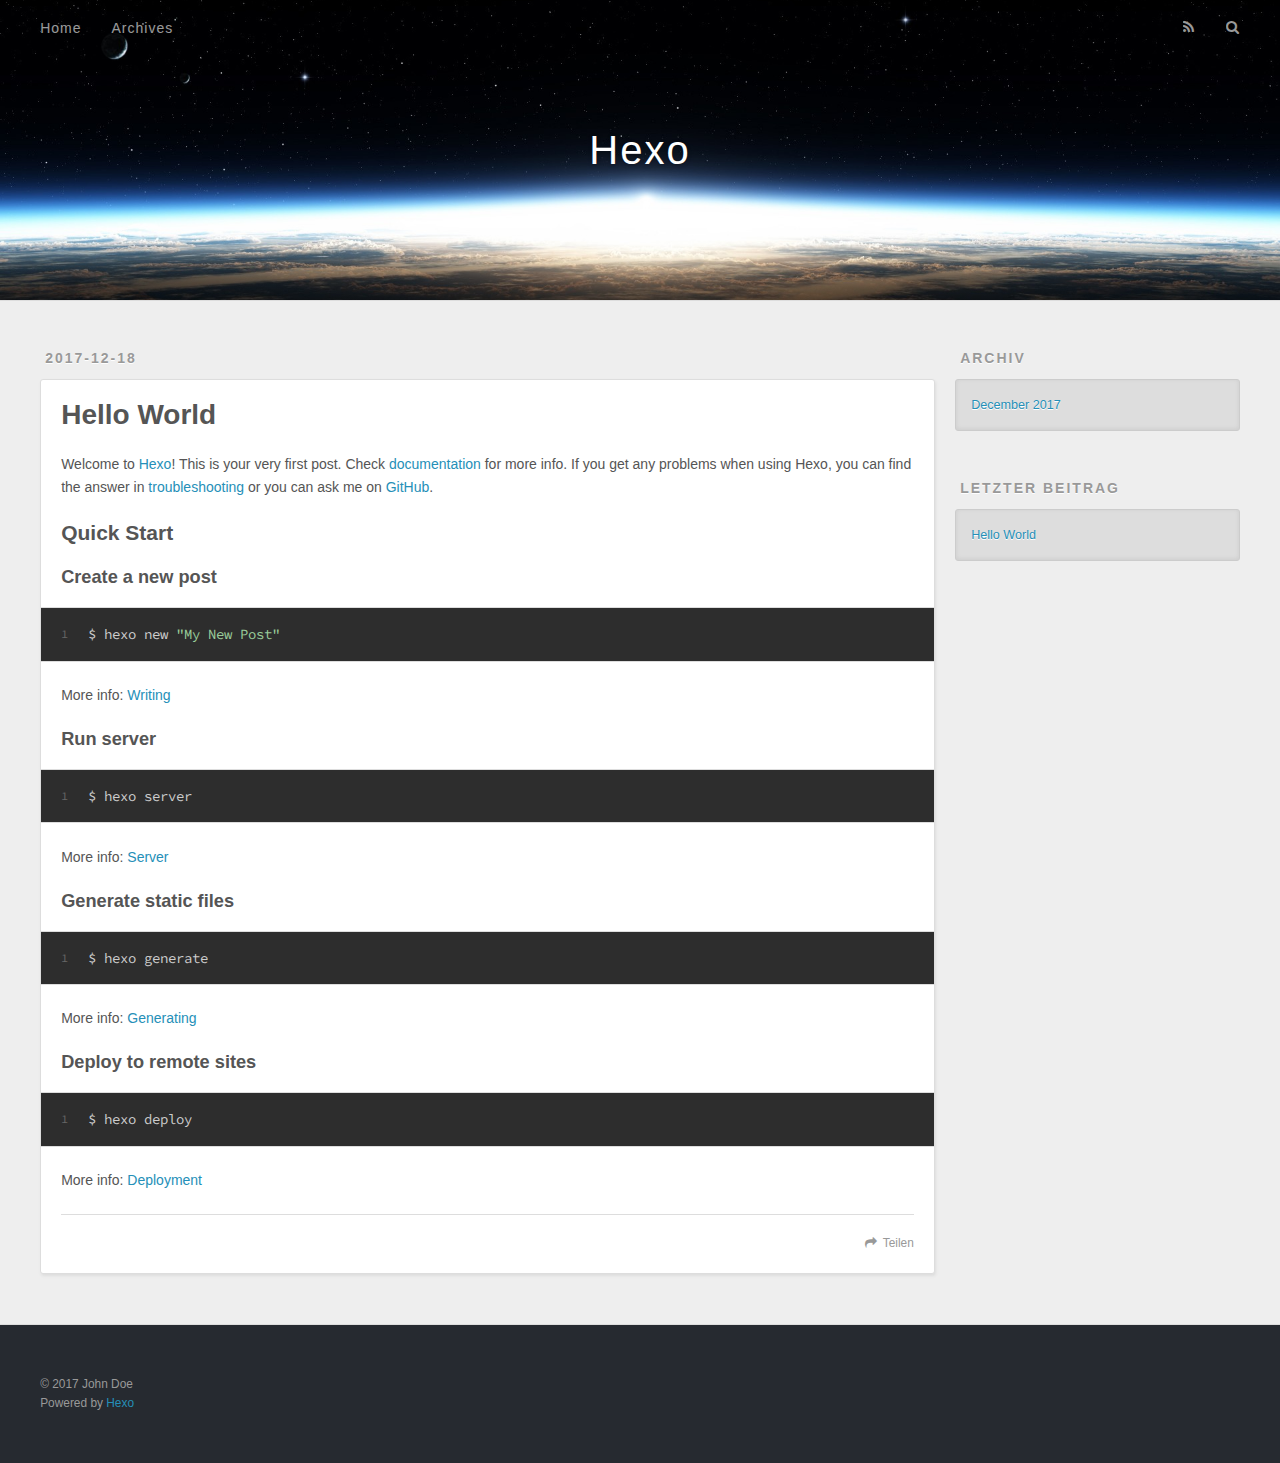
==== index.html @ 3e434521 "Site updated: 2017-12-18 17:29:42" ====
<!DOCTYPE html>
<html>
<head>
  <meta charset="utf-8">
  

  
  <title>Hexo</title>
  <meta name="viewport" content="width=device-width, initial-scale=1, maximum-scale=1">
  <meta property="og:type" content="website">
<meta property="og:title" content="Hexo">
<meta property="og:url" content="http://yoursite.com/index.html">
<meta property="og:site_name" content="Hexo">
<meta name="twitter:card" content="summary">
<meta name="twitter:title" content="Hexo">
  
    <link rel="alternate" href="/atom.xml" title="Hexo" type="application/atom+xml">
  
  
    <link rel="icon" href="/favicon.png">
  
  
    <link href="//fonts.googleapis.com/css?family=Source+Code+Pro" rel="stylesheet" type="text/css">
  
  <link rel="stylesheet" href="/css/style.css">
</head>

<body>
  <div id="container">
    <div id="wrap">
      <header id="header">
  <div id="banner"></div>
  <div id="header-outer" class="outer">
    <div id="header-title" class="inner">
      <h1 id="logo-wrap">
        <a href="/" id="logo">Hexo</a>
      </h1>
      
    </div>
    <div id="header-inner" class="inner">
      <nav id="main-nav">
        <a id="main-nav-toggle" class="nav-icon"></a>
        
          <a class="main-nav-link" href="/">Home</a>
        
          <a class="main-nav-link" href="/archives">Archives</a>
        
      </nav>
      <nav id="sub-nav">
        
          <a id="nav-rss-link" class="nav-icon" href="/atom.xml" title="RSS Feed"></a>
        
        <a id="nav-search-btn" class="nav-icon" title="Suche"></a>
      </nav>
      <div id="search-form-wrap">
        <form action="//google.com/search" method="get" accept-charset="UTF-8" class="search-form"><input type="search" name="q" class="search-form-input" placeholder="Search"><button type="submit" class="search-form-submit">&#xF002;</button><input type="hidden" name="sitesearch" value="http://yoursite.com"></form>
      </div>
    </div>
  </div>
</header>
      <div class="outer">
        <section id="main">
  
    <article id="post-hello-world" class="article article-type-post" itemscope itemprop="blogPost">
  <div class="article-meta">
    <a href="/2017/12/18/hello-world/" class="article-date">
  <time datetime="2017-12-18T09:21:14.040Z" itemprop="datePublished">2017-12-18</time>
</a>
    
  </div>
  <div class="article-inner">
    
    
      <header class="article-header">
        
  
    <h1 itemprop="name">
      <a class="article-title" href="/2017/12/18/hello-world/">Hello World</a>
    </h1>
  

      </header>
    
    <div class="article-entry" itemprop="articleBody">
      
        <p>Welcome to <a href="https://hexo.io/" target="_blank" rel="noopener">Hexo</a>! This is your very first post. Check <a href="https://hexo.io/docs/" target="_blank" rel="noopener">documentation</a> for more info. If you get any problems when using Hexo, you can find the answer in <a href="https://hexo.io/docs/troubleshooting.html" target="_blank" rel="noopener">troubleshooting</a> or you can ask me on <a href="https://github.com/hexojs/hexo/issues" target="_blank" rel="noopener">GitHub</a>.</p>
<h2 id="Quick-Start"><a href="#Quick-Start" class="headerlink" title="Quick Start"></a>Quick Start</h2><h3 id="Create-a-new-post"><a href="#Create-a-new-post" class="headerlink" title="Create a new post"></a>Create a new post</h3><figure class="highlight bash"><table><tr><td class="gutter"><pre><span class="line">1</span><br></pre></td><td class="code"><pre><span class="line">$ hexo new <span class="string">"My New Post"</span></span><br></pre></td></tr></table></figure>
<p>More info: <a href="https://hexo.io/docs/writing.html" target="_blank" rel="noopener">Writing</a></p>
<h3 id="Run-server"><a href="#Run-server" class="headerlink" title="Run server"></a>Run server</h3><figure class="highlight bash"><table><tr><td class="gutter"><pre><span class="line">1</span><br></pre></td><td class="code"><pre><span class="line">$ hexo server</span><br></pre></td></tr></table></figure>
<p>More info: <a href="https://hexo.io/docs/server.html" target="_blank" rel="noopener">Server</a></p>
<h3 id="Generate-static-files"><a href="#Generate-static-files" class="headerlink" title="Generate static files"></a>Generate static files</h3><figure class="highlight bash"><table><tr><td class="gutter"><pre><span class="line">1</span><br></pre></td><td class="code"><pre><span class="line">$ hexo generate</span><br></pre></td></tr></table></figure>
<p>More info: <a href="https://hexo.io/docs/generating.html" target="_blank" rel="noopener">Generating</a></p>
<h3 id="Deploy-to-remote-sites"><a href="#Deploy-to-remote-sites" class="headerlink" title="Deploy to remote sites"></a>Deploy to remote sites</h3><figure class="highlight bash"><table><tr><td class="gutter"><pre><span class="line">1</span><br></pre></td><td class="code"><pre><span class="line">$ hexo deploy</span><br></pre></td></tr></table></figure>
<p>More info: <a href="https://hexo.io/docs/deployment.html" target="_blank" rel="noopener">Deployment</a></p>

      
    </div>
    <footer class="article-footer">
      <a data-url="http://yoursite.com/2017/12/18/hello-world/" data-id="cjbc01c7u0000c0bwwom7upsr" class="article-share-link">Teilen</a>
      
      
    </footer>
  </div>
  
</article>


  


</section>
        
          <aside id="sidebar">
  
    

  
    

  
    
  
    
  <div class="widget-wrap">
    <h3 class="widget-title">Archiv</h3>
    <div class="widget">
      <ul class="archive-list"><li class="archive-list-item"><a class="archive-list-link" href="/archives/2017/12/">December 2017</a></li></ul>
    </div>
  </div>


  
    
  <div class="widget-wrap">
    <h3 class="widget-title">letzter Beitrag</h3>
    <div class="widget">
      <ul>
        
          <li>
            <a href="/2017/12/18/hello-world/">Hello World</a>
          </li>
        
      </ul>
    </div>
  </div>

  
</aside>
        
      </div>
      <footer id="footer">
  
  <div class="outer">
    <div id="footer-info" class="inner">
      &copy; 2017 John Doe<br>
      Powered by <a href="http://hexo.io/" target="_blank">Hexo</a>
    </div>
  </div>
</footer>
    </div>
    <nav id="mobile-nav">
  
    <a href="/" class="mobile-nav-link">Home</a>
  
    <a href="/archives" class="mobile-nav-link">Archives</a>
  
</nav>
    

<script src="//ajax.googleapis.com/ajax/libs/jquery/2.0.3/jquery.min.js"></script>


  <link rel="stylesheet" href="/fancybox/jquery.fancybox.css">
  <script src="/fancybox/jquery.fancybox.pack.js"></script>


<script src="/js/script.js"></script>



  </div>
</body>
</html>
---- css/style.css ----
body {
  width: 100%;
}
body:before,
body:after {
  content: "";
  display: table;
}
body:after {
  clear: both;
}
html,
body,
div,
span,
applet,
object,
iframe,
h1,
h2,
h3,
h4,
h5,
h6,
p,
blockquote,
pre,
a,
abbr,
acronym,
address,
big,
cite,
code,
del,
dfn,
em,
img,
ins,
kbd,
q,
s,
samp,
small,
strike,
strong,
sub,
sup,
tt,
var,
dl,
dt,
dd,
ol,
ul,
li,
fieldset,
form,
label,
legend,
table,
caption,
tbody,
tfoot,
thead,
tr,
th,
td {
  margin: 0;
  padding: 0;
  border: 0;
  outline: 0;
  font-weight: inherit;
  font-style: inherit;
  font-family: inherit;
  font-size: 100%;
  vertical-align: baseline;
}
body {
  line-height: 1;
  color: #000;
  background: #fff;
}
ol,
ul {
  list-style: none;
}
table {
  border-collapse: separate;
  border-spacing: 0;
  vertical-align: middle;
}
caption,
th,
td {
  text-align: left;
  font-weight: normal;
  vertical-align: middle;
}
a img {
  border: none;
}
input,
button {
  margin: 0;
  padding: 0;
}
input::-moz-focus-inner,
button::-moz-focus-inner {
  border: 0;
  padding: 0;
}
@font-face {
  font-family: FontAwesome;
  font-style: normal;
  font-weight: normal;
  src: url("fonts/fontawesome-webfont.eot?v=#4.0.3");
  src: url("fonts/fontawesome-webfont.eot?#iefix&v=#4.0.3") format("embedded-opentype"), url("fonts/fontawesome-webfont.woff?v=#4.0.3") format("woff"), url("fonts/fontawesome-webfont.ttf?v=#4.0.3") format("truetype"), url("fonts/fontawesome-webfont.svg#fontawesomeregular?v=#4.0.3") format("svg");
}
html,
body,
#container {
  height: 100%;
}
body {
  background: #eee;
  font: 14px -apple-system, BlinkMacSystemFont, "Segoe UI", "Roboto", "Oxygen", "Ubuntu", "Cantarell", "Fira Sans", "Droid Sans", "Helvetica Neue", sans-serif;
  -webkit-text-size-adjust: 100%;
}
.outer {
  max-width: 1220px;
  margin: 0 auto;
  padding: 0 20px;
}
.outer:before,
.outer:after {
  content: "";
  display: table;
}
.outer:after {
  clear: both;
}
.inner {
  display: inline;
  float: left;
  width: 98.33333333333333%;
  margin: 0 0.833333333333333%;
}
.left,
.alignleft {
  float: left;
}
.right,
.alignright {
  float: right;
}
.clear {
  clear: both;
}
#container {
  position: relative;
}
.mobile-nav-on {
  overflow: hidden;
}
#wrap {
  height: 100%;
  width: 100%;
  position: absolute;
  top: 0;
  left: 0;
  -webkit-transition: 0.2s ease-out;
  -moz-transition: 0.2s ease-out;
  -ms-transition: 0.2s ease-out;
  transition: 0.2s ease-out;
  z-index: 1;
  background: #eee;
}
.mobile-nav-on #wrap {
  left: 280px;
}
@media screen and (min-width: 768px) {
  #main {
    display: inline;
    float: left;
    width: 73.33333333333333%;
    margin: 0 0.833333333333333%;
  }
}
.article-date,
.article-category-link,
.archive-year,
.widget-title {
  text-decoration: none;
  text-transform: uppercase;
  letter-spacing: 2px;
  color: #999;
  margin-bottom: 1em;
  margin-left: 5px;
  line-height: 1em;
  text-shadow: 0 1px #fff;
  font-weight: bold;
}
.article-inner,
.archive-article-inner {
  background: #fff;
  -webkit-box-shadow: 1px 2px 3px #ddd;
  box-shadow: 1px 2px 3px #ddd;
  border: 1px solid #ddd;
  border-radius: 3px;
}
.article-entry h1,
.widget h1 {
  font-size: 2em;
}
.article-entry h2,
.widget h2 {
  font-size: 1.5em;
}
.article-entry h3,
.widget h3 {
  font-size: 1.3em;
}
.article-entry h4,
.widget h4 {
  font-size: 1.2em;
}
.article-entry h5,
.widget h5 {
  font-size: 1em;
}
.article-entry h6,
.widget h6 {
  font-size: 1em;
  color: #999;
}
.article-entry hr,
.widget hr {
  border: 1px dashed #ddd;
}
.article-entry strong,
.widget strong {
  font-weight: bold;
}
.article-entry em,
.widget em,
.article-entry cite,
.widget cite {
  font-style: italic;
}
.article-entry sup,
.widget sup,
.article-entry sub,
.widget sub {
  font-size: 0.75em;
  line-height: 0;
  position: relative;
  vertical-align: baseline;
}
.article-entry sup,
.widget sup {
  top: -0.5em;
}
.article-entry sub,
.widget sub {
  bottom: -0.2em;
}
.article-entry small,
.widget small {
  font-size: 0.85em;
}
.article-entry acronym,
.widget acronym,
.article-entry abbr,
.widget abbr {
  border-bottom: 1px dotted;
}
.article-entry ul,
.widget ul,
.article-entry ol,
.widget ol,
.article-entry dl,
.widget dl {
  margin: 0 20px;
  line-height: 1.6em;
}
.article-entry ul ul,
.widget ul ul,
.article-entry ol ul,
.widget ol ul,
.article-entry ul ol,
.widget ul ol,
.article-entry ol ol,
.widget ol ol {
  margin-top: 0;
  margin-bottom: 0;
}
.article-entry ul,
.widget ul {
  list-style: disc;
}
.article-entry ol,
.widget ol {
  list-style: decimal;
}
.article-entry dt,
.widget dt {
  font-weight: bold;
}
#header {
  height: 300px;
  position: relative;
  border-bottom: 1px solid #ddd;
}
#header:before,
#header:after {
  content: "";
  position: absolute;
  left: 0;
  right: 0;
  height: 40px;
}
#header:before {
  top: 0;
  background: -webkit-linear-gradient(rgba(0,0,0,0.2), transparent);
  background: -moz-linear-gradient(rgba(0,0,0,0.2), transparent);
  background: -ms-linear-gradient(rgba(0,0,0,0.2), transparent);
  background: linear-gradient(rgba(0,0,0,0.2), transparent);
}
#header:after {
  bottom: 0;
  background: -webkit-linear-gradient(transparent, rgba(0,0,0,0.2));
  background: -moz-linear-gradient(transparent, rgba(0,0,0,0.2));
  background: -ms-linear-gradient(transparent, rgba(0,0,0,0.2));
  background: linear-gradient(transparent, rgba(0,0,0,0.2));
}
#header-outer {
  height: 100%;
  position: relative;
}
#header-inner {
  position: relative;
  overflow: hidden;
}
#banner {
  position: absolute;
  top: 0;
  left: 0;
  width: 100%;
  height: 100%;
  background: url("images/banner.jpg") center #000;
  -webkit-background-size: cover;
  -moz-background-size: cover;
  background-size: cover;
  z-index: -1;
}
#header-title {
  text-align: center;
  height: 40px;
  position: absolute;
  top: 50%;
  left: 0;
  margin-top: -20px;
}
#logo,
#subtitle {
  text-decoration: none;
  color: #fff;
  font-weight: 300;
  text-shadow: 0 1px 4px rgba(0,0,0,0.3);
}
#logo {
  font-size: 40px;
  line-height: 40px;
  letter-spacing: 2px;
}
#subtitle {
  font-size: 16px;
  line-height: 16px;
  letter-spacing: 1px;
}
#subtitle-wrap {
  margin-top: 16px;
}
#main-nav {
  float: left;
  margin-left: -15px;
}
.nav-icon,
.main-nav-link {
  float: left;
  color: #fff;
  opacity: 0.6;
  text-decoration: none;
  text-shadow: 0 1px rgba(0,0,0,0.2);
  -webkit-transition: opacity 0.2s;
  -moz-transition: opacity 0.2s;
  -ms-transition: opacity 0.2s;
  transition: opacity 0.2s;
  display: block;
  padding: 20px 15px;
}
.nav-icon:hover,
.main-nav-link:hover {
  opacity: 1;
}
.nav-icon {
  font-family: FontAwesome;
  text-align: center;
  font-size: 14px;
  width: 14px;
  height: 14px;
  padding: 20px 15px;
  position: relative;
  cursor: pointer;
}
.main-nav-link {
  font-weight: 300;
  letter-spacing: 1px;
}
@media screen and (max-width: 479px) {
  .main-nav-link {
    display: none;
  }
}
#main-nav-toggle {
  display: none;
}
#main-nav-toggle:before {
  content: "\f0c9";
}
@media screen and (max-width: 479px) {
  #main-nav-toggle {
    display: block;
  }
}
#sub-nav {
  float: right;
  margin-right: -15px;
}
#nav-rss-link:before {
  content: "\f09e";
}
#nav-search-btn:before {
  content: "\f002";
}
#search-form-wrap {
  position: absolute;
  top: 15px;
  width: 150px;
  height: 30px;
  right: -150px;
  opacity: 0;
  -webkit-transition: 0.2s ease-out;
  -moz-transition: 0.2s ease-out;
  -ms-transition: 0.2s ease-out;
  transition: 0.2s ease-out;
}
#search-form-wrap.on {
  opacity: 1;
  right: 0;
}
@media screen and (max-width: 479px) {
  #search-form-wrap {
    width: 100%;
    right: -100%;
  }
}
.search-form {
  position: absolute;
  top: 0;
  left: 0;
  right: 0;
  background: #fff;
  padding: 5px 15px;
  border-radius: 15px;
  -webkit-box-shadow: 0 0 10px rgba(0,0,0,0.3);
  box-shadow: 0 0 10px rgba(0,0,0,0.3);
}
.search-form-input {
  border: none;
  background: none;
  color: #555;
  width: 100%;
  font: 13px -apple-system, BlinkMacSystemFont, "Segoe UI", "Roboto", "Oxygen", "Ubuntu", "Cantarell", "Fira Sans", "Droid Sans", "Helvetica Neue", sans-serif;
  outline: none;
}
.search-form-input::-webkit-search-results-decoration,
.search-form-input::-webkit-search-cancel-button {
  -webkit-appearance: none;
}
.search-form-submit {
  position: absolute;
  top: 50%;
  right: 10px;
  margin-top: -7px;
  font: 13px FontAwesome;
  border: none;
  background: none;
  color: #bbb;
  cursor: pointer;
}
.search-form-submit:hover,
.search-form-submit:focus {
  color: #777;
}
.article {
  margin: 50px 0;
}
.article-inner {
  overflow: hidden;
}
.article-meta:before,
.article-meta:after {
  content: "";
  display: table;
}
.article-meta:after {
  clear: both;
}
.article-date {
  float: left;
}
.article-category {
  float: left;
  line-height: 1em;
  color: #ccc;
  text-shadow: 0 1px #fff;
  margin-left: 8px;
}
.article-category:before {
  content: "\2022";
}
.article-category-link {
  margin: 0 12px 1em;
}
.article-header {
  padding: 20px 20px 0;
}
.article-title {
  text-decoration: none;
  font-size: 2em;
  font-weight: bold;
  color: #555;
  line-height: 1.1em;
  -webkit-transition: color 0.2s;
  -moz-transition: color 0.2s;
  -ms-transition: color 0.2s;
  transition: color 0.2s;
}
a.article-title:hover {
  color: #258fb8;
}
.article-entry {
  color: #555;
  padding: 0 20px;
}
.article-entry:before,
.article-entry:after {
  content: "";
  display: table;
}
.article-entry:after {
  clear: both;
}
.article-entry p,
.article-entry table {
  line-height: 1.6em;
  margin: 1.6em 0;
}
.article-entry h1,
.article-entry h2,
.article-entry h3,
.article-entry h4,
.article-entry h5,
.article-entry h6 {
  font-weight: bold;
}
.article-entry h1,
.article-entry h2,
.article-entry h3,
.article-entry h4,
.article-entry h5,
.article-entry h6 {
  line-height: 1.1em;
  margin: 1.1em 0;
}
.article-entry a {
  color: #258fb8;
  text-decoration: none;
}
.article-entry a:hover {
  text-decoration: underline;
}
.article-entry ul,
.article-entry ol,
.article-entry dl {
  margin-top: 1.6em;
  margin-bottom: 1.6em;
}
.article-entry img,
.article-entry video {
  max-width: 100%;
  height: auto;
  display: block;
  margin: auto;
}
.article-entry iframe {
  border: none;
}
.article-entry table {
  width: 100%;
  border-collapse: collapse;
  border-spacing: 0;
}
.article-entry th {
  font-weight: bold;
  border-bottom: 3px solid #ddd;
  padding-bottom: 0.5em;
}
.article-entry td {
  border-bottom: 1px solid #ddd;
  padding: 10px 0;
}
.article-entry blockquote {
  font-family: Georgia, "Times New Roman", serif;
  font-size: 1.4em;
  margin: 1.6em 20px;
  text-align: center;
}
.article-entry blockquote footer {
  font-size: 14px;
  margin: 1.6em 0;
  font-family: -apple-system, BlinkMacSystemFont, "Segoe UI", "Roboto", "Oxygen", "Ubuntu", "Cantarell", "Fira Sans", "Droid Sans", "Helvetica Neue", sans-serif;
}
.article-entry blockquote footer cite:before {
  content: "—";
  padding: 0 0.5em;
}
.article-entry .pullquote {
  text-align: left;
  width: 45%;
  margin: 0;
}
.article-entry .pullquote.left {
  margin-left: 0.5em;
  margin-right: 1em;
}
.article-entry .pullquote.right {
  margin-right: 0.5em;
  margin-left: 1em;
}
.article-entry .caption {
  color: #999;
  display: block;
  font-size: 0.9em;
  margin-top: 0.5em;
  position: relative;
  text-align: center;
}
.article-entry .video-container {
  position: relative;
  padding-top: 56.25%;
  height: 0;
  overflow: hidden;
}
.article-entry .video-container iframe,
.article-entry .video-container object,
.article-entry .video-container embed {
  position: absolute;
  top: 0;
  left: 0;
  width: 100%;
  height: 100%;
  margin-top: 0;
}
.article-more-link a {
  display: inline-block;
  line-height: 1em;
  padding: 6px 15px;
  border-radius: 15px;
  background: #eee;
  color: #999;
  text-shadow: 0 1px #fff;
  text-decoration: none;
}
.article-more-link a:hover {
  background: #258fb8;
  color: #fff;
  text-decoration: none;
  text-shadow: 0 1px #1e7293;
}
.article-footer {
  font-size: 0.85em;
  line-height: 1.6em;
  border-top: 1px solid #ddd;
  padding-top: 1.6em;
  margin: 0 20px 20px;
}
.article-footer:before,
.article-footer:after {
  content: "";
  display: table;
}
.article-footer:after {
  clear: both;
}
.article-footer a {
  color: #999;
  text-decoration: none;
}
.article-footer a:hover {
  color: #555;
}
.article-tag-list-item {
  float: left;
  margin-right: 10px;
}
.article-tag-list-link:before {
  content: "#";
}
.article-comment-link {
  float: right;
}
.article-comment-link:before {
  content: "\f075";
  font-family: FontAwesome;
  padding-right: 8px;
}
.article-share-link {
  cursor: pointer;
  float: right;
  margin-left: 20px;
}
.article-share-link:before {
  content: "\f064";
  font-family: FontAwesome;
  padding-right: 6px;
}
#article-nav {
  position: relative;
}
#article-nav:before,
#article-nav:after {
  content: "";
  display: table;
}
#article-nav:after {
  clear: both;
}
@media screen and (min-width: 768px) {
  #article-nav {
    margin: 50px 0;
  }
  #article-nav:before {
    width: 8px;
    height: 8px;
    position: absolute;
    top: 50%;
    left: 50%;
    margin-top: -4px;
    margin-left: -4px;
    content: "";
    border-radius: 50%;
    background: #ddd;
    -webkit-box-shadow: 0 1px 2px #fff;
    box-shadow: 0 1px 2px #fff;
  }
}
.article-nav-link-wrap {
  text-decoration: none;
  text-shadow: 0 1px #fff;
  color: #999;
  -webkit-box-sizing: border-box;
  -moz-box-sizing: border-box;
  box-sizing: border-box;
  margin-top: 50px;
  text-align: center;
  display: block;
}
.article-nav-link-wrap:hover {
  color: #555;
}
@media screen and (min-width: 768px) {
  .article-nav-link-wrap {
    width: 50%;
    margin-top: 0;
  }
}
@media screen and (min-width: 768px) {
  #article-nav-newer {
    float: left;
    text-align: right;
    padding-right: 20px;
  }
}
@media screen and (min-width: 768px) {
  #article-nav-older {
    float: right;
    text-align: left;
    padding-left: 20px;
  }
}
.article-nav-caption {
  text-transform: uppercase;
  letter-spacing: 2px;
  color: #ddd;
  line-height: 1em;
  font-weight: bold;
}
#article-nav-newer .article-nav-caption {
  margin-right: -2px;
}
.article-nav-title {
  font-size: 0.85em;
  line-height: 1.6em;
  margin-top: 0.5em;
}
.article-share-box {
  position: absolute;
  display: none;
  background: #fff;
  -webkit-box-shadow: 1px 2px 10px rgba(0,0,0,0.2);
  box-shadow: 1px 2px 10px rgba(0,0,0,0.2);
  border-radius: 3px;
  margin-left: -145px;
  overflow: hidden;
  z-index: 1;
}
.article-share-box.on {
  display: block;
}
.article-share-input {
  width: 100%;
  background: none;
  -webkit-box-sizing: border-box;
  -moz-box-sizing: border-box;
  box-sizing: border-box;
  font: 14px -apple-system, BlinkMacSystemFont, "Segoe UI", "Roboto", "Oxygen", "Ubuntu", "Cantarell", "Fira Sans", "Droid Sans", "Helvetica Neue", sans-serif;
  padding: 0 15px;
  color: #555;
  outline: none;
  border: 1px solid #ddd;
  border-radius: 3px 3px 0 0;
  height: 36px;
  line-height: 36px;
}
.article-share-links {
  background: #eee;
}
.article-share-links:before,
.article-share-links:after {
  content: "";
  display: table;
}
.article-share-links:after {
  clear: both;
}
.article-share-twitter,
.article-share-facebook,
.article-share-pinterest,
.article-share-google {
  width: 50px;
  height: 36px;
  display: block;
  float: left;
  position: relative;
  color: #999;
  text-shadow: 0 1px #fff;
}
.article-share-twitter:before,
.article-share-facebook:before,
.article-share-pinterest:before,
.article-share-google:before {
  font-size: 20px;
  font-family: FontAwesome;
  width: 20px;
  height: 20px;
  position: absolute;
  top: 50%;
  left: 50%;
  margin-top: -10px;
  margin-left: -10px;
  text-align: center;
}
.article-share-twitter:hover,
.article-share-facebook:hover,
.article-share-pinterest:hover,
.article-share-google:hover {
  color: #fff;
}
.article-share-twitter:before {
  content: "\f099";
}
.article-share-twitter:hover {
  background: #00aced;
  text-shadow: 0 1px #008abe;
}
.article-share-facebook:before {
  content: "\f09a";
}
.article-share-facebook:hover {
  background: #3b5998;
  text-shadow: 0 1px #2f477a;
}
.article-share-pinterest:before {
  content: "\f0d2";
}
.article-share-pinterest:hover {
  background: #cb2027;
  text-shadow: 0 1px #a21a1f;
}
.article-share-google:before {
  content: "\f0d5";
}
.article-share-google:hover {
  background: #dd4b39;
  text-shadow: 0 1px #be3221;
}
.article-gallery {
  background: #000;
  position: relative;
}
.article-gallery-photos {
  position: relative;
  overflow: hidden;
}
.article-gallery-img {
  display: none;
  max-width: 100%;
}
.article-gallery-img:first-child {
  display: block;
}
.article-gallery-img.loaded {
  position: absolute;
  display: block;
}
.article-gallery-img img {
  display: block;
  max-width: 100%;
  margin: 0 auto;
}
#comments {
  background: #fff;
  -webkit-box-shadow: 1px 2px 3px #ddd;
  box-shadow: 1px 2px 3px #ddd;
  padding: 20px;
  border: 1px solid #ddd;
  border-radius: 3px;
  margin: 50px 0;
}
#comments a {
  color: #258fb8;
}
.archives-wrap {
  margin: 50px 0;
}
.archives:before,
.archives:after {
  content: "";
  display: table;
}
.archives:after {
  clear: both;
}
.archive-year-wrap {
  margin-bottom: 1em;
}
.archives {
  -webkit-column-gap: 10px;
  -moz-column-gap: 10px;
  column-gap: 10px;
}
@media screen and (min-width: 480px) and (max-width: 767px) {
  .archives {
    -webkit-column-count: 2;
    -moz-column-count: 2;
    column-count: 2;
  }
}
@media screen and (min-width: 768px) {
  .archives {
    -webkit-column-count: 3;
    -moz-column-count: 3;
    column-count: 3;
  }
}
.archive-article {
  -webkit-column-break-inside: avoid;
  page-break-inside: avoid;
  overflow: hidden;
  break-inside: avoid-column;
}
.archive-article-inner {
  padding: 10px;
  margin-bottom: 15px;
}
.archive-article-title {
  text-decoration: none;
  font-weight: bold;
  color: #555;
  -webkit-transition: color 0.2s;
  -moz-transition: color 0.2s;
  -ms-transition: color 0.2s;
  transition: color 0.2s;
  line-height: 1.6em;
}
.archive-article-title:hover {
  color: #258fb8;
}
.archive-article-footer {
  margin-top: 1em;
}
.archive-article-date {
  color: #999;
  text-decoration: none;
  font-size: 0.85em;
  line-height: 1em;
  margin-bottom: 0.5em;
  display: block;
}
#page-nav {
  margin: 50px auto;
  background: #fff;
  -webkit-box-shadow: 1px 2px 3px #ddd;
  box-shadow: 1px 2px 3px #ddd;
  border: 1px solid #ddd;
  border-radius: 3px;
  text-align: center;
  color: #999;
  overflow: hidden;
}
#page-nav:before,
#page-nav:after {
  content: "";
  display: table;
}
#page-nav:after {
  clear: both;
}
#page-nav a,
#page-nav span {
  padding: 10px 20px;
  line-height: 1;
  height: 2ex;
}
#page-nav a {
  color: #999;
  text-decoration: none;
}
#page-nav a:hover {
  background: #999;
  color: #fff;
}
#page-nav .prev {
  float: left;
}
#page-nav .next {
  float: right;
}
#page-nav .page-number {
  display: inline-block;
}
@media screen and (max-width: 479px) {
  #page-nav .page-number {
    display: none;
  }
}
#page-nav .current {
  color: #555;
  font-weight: bold;
}
#page-nav .space {
  color: #ddd;
}
#footer {
  background: #262a30;
  padding: 50px 0;
  border-top: 1px solid #ddd;
  color: #999;
}
#footer a {
  color: #258fb8;
  text-decoration: none;
}
#footer a:hover {
  text-decoration: underline;
}
#footer-info {
  line-height: 1.6em;
  font-size: 0.85em;
}
.article-entry pre,
.article-entry .highlight {
  background: #2d2d2d;
  margin: 0 -20px;
  padding: 15px 20px;
  border-style: solid;
  border-color: #ddd;
  border-width: 1px 0;
  overflow: auto;
  color: #ccc;
  line-height: 22.400000000000002px;
}
.article-entry .highlight .gutter pre,
.article-entry .gist .gist-file .gist-data .line-numbers {
  color: #666;
  font-size: 0.85em;
}
.article-entry pre,
.article-entry code {
  font-family: "Source Code Pro", Consolas, Monaco, Menlo, Consolas, monospace;
}
.article-entry code {
  background: #eee;
  text-shadow: 0 1px #fff;
  padding: 0 0.3em;
}
.article-entry pre code {
  background: none;
  text-shadow: none;
  padding: 0;
}
.article-entry .highlight pre {
  border: none;
  margin: 0;
  padding: 0;
}
.article-entry .highlight table {
  margin: 0;
  width: auto;
}
.article-entry .highlight td {
  border: none;
  padding: 0;
}
.article-entry .highlight figcaption {
  font-size: 0.85em;
  color: #999;
  line-height: 1em;
  margin-bottom: 1em;
}
.article-entry .highlight figcaption:before,
.article-entry .highlight figcaption:after {
  content: "";
  display: table;
}
.article-entry .highlight figcaption:after {
  clear: both;
}
.article-entry .highlight figcaption a {
  float: right;
}
.article-entry .highlight .gutter pre {
  text-align: right;
  padding-right: 20px;
}
.article-entry .highlight .line {
  height: 22.400000000000002px;
}
.article-entry .highlight .line.marked {
  background: #515151;
}
.article-entry .gist {
  margin: 0 -20px;
  border-style: solid;
  border-color: #ddd;
  border-width: 1px 0;
  background: #2d2d2d;
  padding: 15px 20px 15px 0;
}
.article-entry .gist .gist-file {
  border: none;
  font-family: "Source Code Pro", Consolas, Monaco, Menlo, Consolas, monospace;
  margin: 0;
}
.article-entry .gist .gist-file .gist-data {
  background: none;
  border: none;
}
.article-entry .gist .gist-file .gist-data .line-numbers {
  background: none;
  border: none;
  padding: 0 20px 0 0;
}
.article-entry .gist .gist-file .gist-data .line-data {
  padding: 0 !important;
}
.article-entry .gist .gist-file .highlight {
  margin: 0;
  padding: 0;
  border: none;
}
.article-entry .gist .gist-file .gist-meta {
  background: #2d2d2d;
  color: #999;
  font: 0.85em -apple-system, BlinkMacSystemFont, "Segoe UI", "Roboto", "Oxygen", "Ubuntu", "Cantarell", "Fira Sans", "Droid Sans", "Helvetica Neue", sans-serif;
  text-shadow: 0 0;
  padding: 0;
  margin-top: 1em;
  margin-left: 20px;
}
.article-entry .gist .gist-file .gist-meta a {
  color: #258fb8;
  font-weight: normal;
}
.article-entry .gist .gist-file .gist-meta a:hover {
  text-decoration: underline;
}
pre .comment,
pre .title {
  color: #999;
}
pre .variable,
pre .attribute,
pre .tag,
pre .regexp,
pre .ruby .constant,
pre .xml .tag .title,
pre .xml .pi,
pre .xml .doctype,
pre .html .doctype,
pre .css .id,
pre .css .class,
pre .css .pseudo {
  color: #f2777a;
}
pre .number,
pre .preprocessor,
pre .built_in,
pre .literal,
pre .params,
pre .constant {
  color: #f99157;
}
pre .class,
pre .ruby .class .title,
pre .css .rules .attribute {
  color: #9c9;
}
pre .string,
pre .value,
pre .inheritance,
pre .header,
pre .ruby .symbol,
pre .xml .cdata {
  color: #9c9;
}
pre .css .hexcolor {
  color: #6cc;
}
pre .function,
pre .python .decorator,
pre .python .title,
pre .ruby .function .title,
pre .ruby .title .keyword,
pre .perl .sub,
pre .javascript .title,
pre .coffeescript .title {
  color: #69c;
}
pre .keyword,
pre .javascript .function {
  color: #c9c;
}
@media screen and (max-width: 479px) {
  #mobile-nav {
    position: absolute;
    top: 0;
    left: 0;
    width: 280px;
    height: 100%;
    background: #191919;
    border-right: 1px solid #fff;
  }
}
@media screen and (max-width: 479px) {
  .mobile-nav-link {
    display: block;
    color: #999;
    text-decoration: none;
    padding: 15px 20px;
    font-weight: bold;
  }
  .mobile-nav-link:hover {
    color: #fff;
  }
}
@media screen and (min-width: 768px) {
  #sidebar {
    display: inline;
    float: left;
    width: 23.333333333333332%;
    margin: 0 0.833333333333333%;
  }
}
.widget-wrap {
  margin: 50px 0;
}
.widget {
  color: #777;
  text-shadow: 0 1px #fff;
  background: #ddd;
  -webkit-box-shadow: 0 -1px 4px #ccc inset;
  box-shadow: 0 -1px 4px #ccc inset;
  border: 1px solid #ccc;
  padding: 15px;
  border-radius: 3px;
}
.widget a {
  color: #258fb8;
  text-decoration: none;
}
.widget a:hover {
  text-decoration: underline;
}
.widget ul ul,
.widget ol ul,
.widget dl ul,
.widget ul ol,
.widget ol ol,
.widget dl ol,
.widget ul dl,
.widget ol dl,
.widget dl dl {
  margin-left: 15px;
  list-style: disc;
}
.widget {
  line-height: 1.6em;
  word-wrap: break-word;
  font-size: 0.9em;
}
.widget ul,
.widget ol {
  list-style: none;
  margin: 0;
}
.widget ul ul,
.widget ol ul,
.widget ul ol,
.widget ol ol {
  margin: 0 20px;
}
.widget ul ul,
.widget ol ul {
  list-style: disc;
}
.widget ul ol,
.widget ol ol {
  list-style: decimal;
}
.category-list-count,
.tag-list-count,
.archive-list-count {
  padding-left: 5px;
  color: #999;
  font-size: 0.85em;
}
.category-list-count:before,
.tag-list-count:before,
.archive-list-count:before {
  content: "(";
}
.category-list-count:after,
.tag-list-count:after,
.archive-list-count:after {
  content: ")";
}
.tagcloud a {
  margin-right: 5px;
  display: inline-block;
}
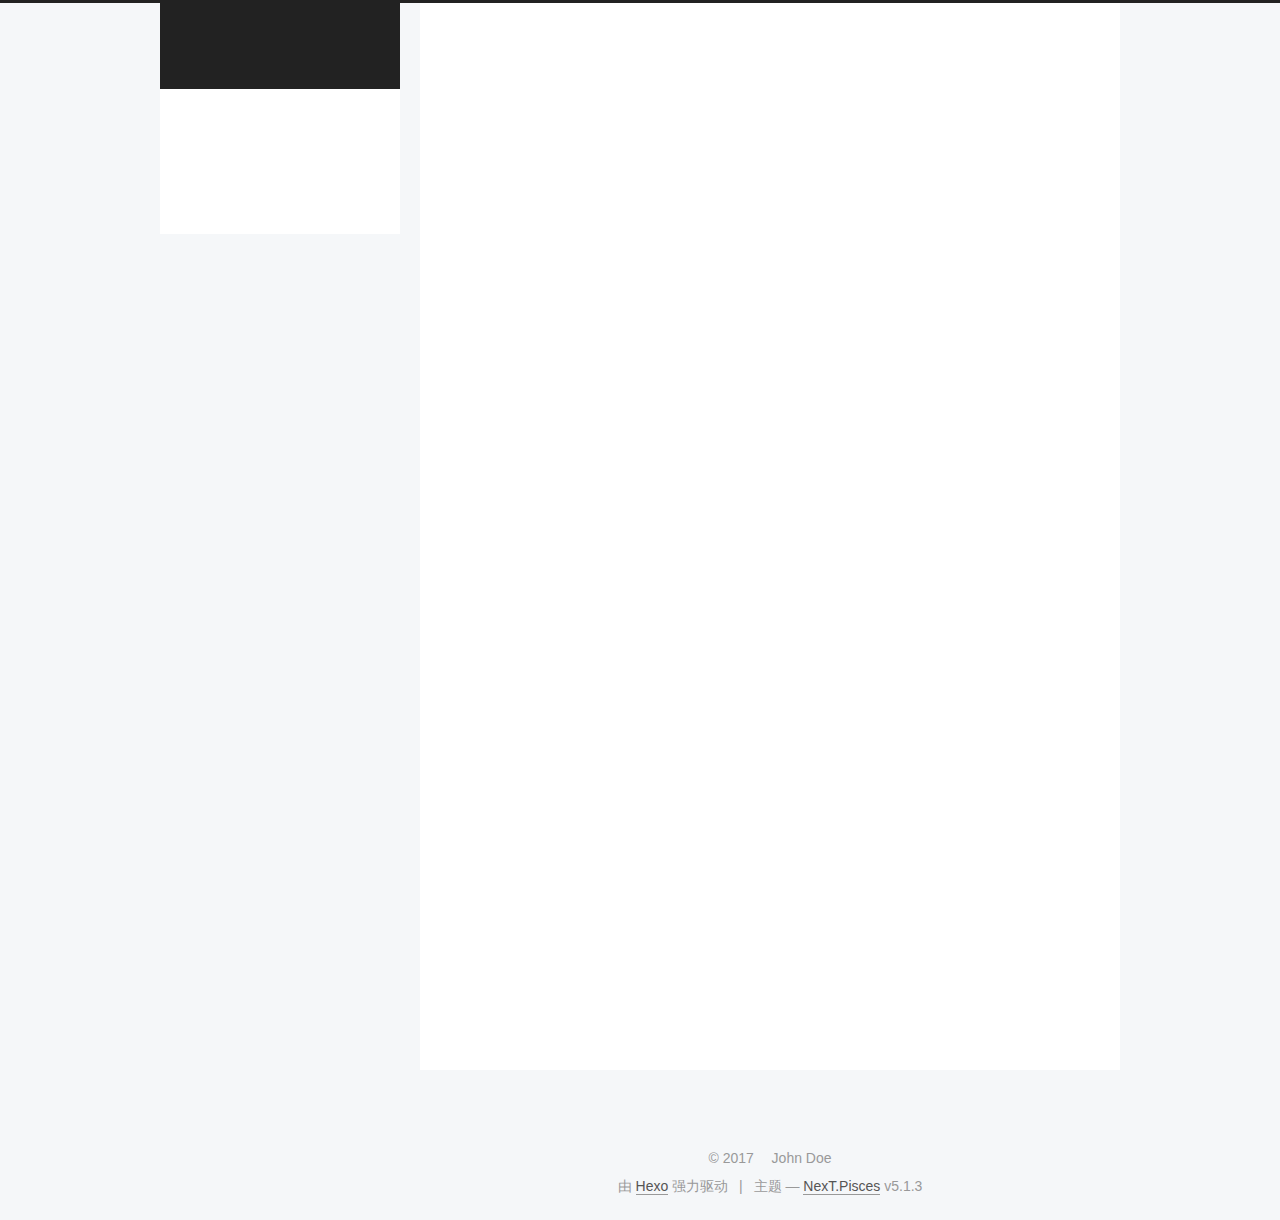
==== commit ee021daa: "Site updated: 2017-12-18 17:45:14" ====
--- a/index.html
+++ b/index.html
@@ -1,89 +1,316 @@
 <!DOCTYPE html>
-<html>
+
+
+
+  
+
+
+<html class="theme-next pisces use-motion" lang="zh-Hans">
 <head>
-  <meta charset="utf-8">
-  
-
-  
-  <title>Hexo</title>
-  <meta name="viewport" content="width=device-width, initial-scale=1, maximum-scale=1">
-  <meta property="og:type" content="website">
-<meta property="og:title" content="Hexo">
+  <meta charset="UTF-8"/>
+<meta http-equiv="X-UA-Compatible" content="IE=edge" />
+<meta name="viewport" content="width=device-width, initial-scale=1, maximum-scale=1"/>
+<meta name="theme-color" content="#222">
+
+
+
+
+
+
+
+
+
+<meta http-equiv="Cache-Control" content="no-transform" />
+<meta http-equiv="Cache-Control" content="no-siteapp" />
+
+
+
+
+
+
+
+
+
+
+
+
+
+
+
+
+  
+  
+  <link href="/lib/fancybox/source/jquery.fancybox.css?v=2.1.5" rel="stylesheet" type="text/css" />
+
+
+
+
+
+
+
+<link href="/lib/font-awesome/css/font-awesome.min.css?v=4.6.2" rel="stylesheet" type="text/css" />
+
+<link href="/css/main.css?v=5.1.3" rel="stylesheet" type="text/css" />
+
+
+  <link rel="apple-touch-icon" sizes="180x180" href="/images/apple-touch-icon.png?v=5.1.3">
+
+
+  <link rel="icon" type="image/png" sizes="32x32" href="/images/favicon-32x32.png?v=5.1.3">
+
+
+  <link rel="icon" type="image/png" sizes="16x16" href="/images/favicon-16x16.png?v=5.1.3">
+
+
+  <link rel="mask-icon" href="/images/logo.svg?v=5.1.3" color="#222">
+
+
+
+
+
+  <meta name="keywords" content="Hexo, NexT" />
+
+
+
+
+
+
+
+
+
+
+<meta property="og:type" content="website">
+<meta property="og:title" content="XuFat">
 <meta property="og:url" content="http://yoursite.com/index.html">
-<meta property="og:site_name" content="Hexo">
+<meta property="og:site_name" content="XuFat">
+<meta property="og:locale" content="zh-Hans">
 <meta name="twitter:card" content="summary">
-<meta name="twitter:title" content="Hexo">
-  
-    <link rel="alternate" href="/atom.xml" title="Hexo" type="application/atom+xml">
-  
-  
-    <link rel="icon" href="/favicon.png">
-  
-  
-    <link href="//fonts.googleapis.com/css?family=Source+Code+Pro" rel="stylesheet" type="text/css">
-  
-  <link rel="stylesheet" href="/css/style.css">
+<meta name="twitter:title" content="XuFat">
+
+
+
+<script type="text/javascript" id="hexo.configurations">
+  var NexT = window.NexT || {};
+  var CONFIG = {
+    root: '/',
+    scheme: 'Pisces',
+    version: '5.1.3',
+    sidebar: {"position":"left","display":"post","offset":12,"b2t":false,"scrollpercent":false,"onmobile":false},
+    fancybox: true,
+    tabs: true,
+    motion: {"enable":true,"async":false,"transition":{"post_block":"fadeIn","post_header":"slideDownIn","post_body":"slideDownIn","coll_header":"slideLeftIn","sidebar":"slideUpIn"}},
+    duoshuo: {
+      userId: '0',
+      author: '博主'
+    },
+    algolia: {
+      applicationID: '',
+      apiKey: '',
+      indexName: '',
+      hits: {"per_page":10},
+      labels: {"input_placeholder":"Search for Posts","hits_empty":"We didn't find any results for the search: ${query}","hits_stats":"${hits} results found in ${time} ms"}
+    }
+  };
+</script>
+
+
+
+  <link rel="canonical" href="http://yoursite.com/"/>
+
+
+
+
+
+  <title>XuFat</title>
+  
+
+
+
+
+
+
+
+
 </head>
 
-<body>
-  <div id="container">
-    <div id="wrap">
-      <header id="header">
-  <div id="banner"></div>
-  <div id="header-outer" class="outer">
-    <div id="header-title" class="inner">
-      <h1 id="logo-wrap">
-        <a href="/" id="logo">Hexo</a>
-      </h1>
-      
+<body itemscope itemtype="http://schema.org/WebPage" lang="zh-Hans">
+
+  
+  
+    
+  
+
+  <div class="container sidebar-position-left 
+  page-home">
+    <div class="headband"></div>
+
+    <header id="header" class="header" itemscope itemtype="http://schema.org/WPHeader">
+      <div class="header-inner"><div class="site-brand-wrapper">
+  <div class="site-meta ">
+    
+
+    <div class="custom-logo-site-title">
+      <a href="/"  class="brand" rel="start">
+        <span class="logo-line-before"><i></i></span>
+        <span class="site-title">XuFat</span>
+        <span class="logo-line-after"><i></i></span>
+      </a>
     </div>
-    <div id="header-inner" class="inner">
-      <nav id="main-nav">
-        <a id="main-nav-toggle" class="nav-icon"></a>
-        
-          <a class="main-nav-link" href="/">Home</a>
-        
-          <a class="main-nav-link" href="/archives">Archives</a>
-        
-      </nav>
-      <nav id="sub-nav">
-        
-          <a id="nav-rss-link" class="nav-icon" href="/atom.xml" title="RSS Feed"></a>
-        
-        <a id="nav-search-btn" class="nav-icon" title="Suche"></a>
-      </nav>
-      <div id="search-form-wrap">
-        <form action="//google.com/search" method="get" accept-charset="UTF-8" class="search-form"><input type="search" name="q" class="search-form-input" placeholder="Search"><button type="submit" class="search-form-submit">&#xF002;</button><input type="hidden" name="sitesearch" value="http://yoursite.com"></form>
-      </div>
-    </div>
+      
+        <p class="site-subtitle"></p>
+      
   </div>
-</header>
-      <div class="outer">
-        <section id="main">
-  
-    <article id="post-hello-world" class="article article-type-post" itemscope itemprop="blogPost">
-  <div class="article-meta">
-    <a href="/2017/12/18/hello-world/" class="article-date">
-  <time datetime="2017-12-18T09:21:14.040Z" itemprop="datePublished">2017-12-18</time>
-</a>
-    
+
+  <div class="site-nav-toggle">
+    <button>
+      <span class="btn-bar"></span>
+      <span class="btn-bar"></span>
+      <span class="btn-bar"></span>
+    </button>
   </div>
-  <div class="article-inner">
-    
-    
-      <header class="article-header">
-        
-  
-    <h1 itemprop="name">
-      <a class="article-title" href="/2017/12/18/hello-world/">Hello World</a>
-    </h1>
-  
-
+</div>
+
+<nav class="site-nav">
+  
+
+  
+    <ul id="menu" class="menu">
+      
+        
+        <li class="menu-item menu-item-home">
+          <a href="/" rel="section">
+            
+              <i class="menu-item-icon fa fa-fw fa-home"></i> <br />
+            
+            首页
+          </a>
+        </li>
+      
+        
+        <li class="menu-item menu-item-about">
+          <a href="/about/" rel="section">
+            
+              <i class="menu-item-icon fa fa-fw fa-user"></i> <br />
+            
+            关于
+          </a>
+        </li>
+      
+        
+        <li class="menu-item menu-item-archives">
+          <a href="/archives/" rel="section">
+            
+              <i class="menu-item-icon fa fa-fw fa-archive"></i> <br />
+            
+            归档
+          </a>
+        </li>
+      
+
+      
+    </ul>
+  
+
+  
+</nav>
+
+
+
+ </div>
+    </header>
+
+    <main id="main" class="main">
+      <div class="main-inner">
+        <div class="content-wrap">
+          <div id="content" class="content">
+            
+  <section id="posts" class="posts-expand">
+    
+      
+
+  
+
+  
+  
+  
+
+  <article class="post post-type-normal" itemscope itemtype="http://schema.org/Article">
+  
+  
+  
+  <div class="post-block">
+    <link itemprop="mainEntityOfPage" href="http://yoursite.com/2017/12/18/hello-world/">
+
+    <span hidden itemprop="author" itemscope itemtype="http://schema.org/Person">
+      <meta itemprop="name" content="John Doe">
+      <meta itemprop="description" content="">
+      <meta itemprop="image" content="/images/avatar.gif">
+    </span>
+
+    <span hidden itemprop="publisher" itemscope itemtype="http://schema.org/Organization">
+      <meta itemprop="name" content="XuFat">
+    </span>
+
+    
+      <header class="post-header">
+
+        
+        
+          <h1 class="post-title" itemprop="name headline">
+                
+                <a class="post-title-link" href="/2017/12/18/hello-world/" itemprop="url">Hello World</a></h1>
+        
+
+        <div class="post-meta">
+          <span class="post-time">
+            
+              <span class="post-meta-item-icon">
+                <i class="fa fa-calendar-o"></i>
+              </span>
+              
+                <span class="post-meta-item-text">发表于</span>
+              
+              <time title="创建于" itemprop="dateCreated datePublished" datetime="2017-12-18T17:21:14+08:00">
+                2017-12-18
+              </time>
+            
+
+            
+
+            
+          </span>
+
+          
+
+          
+            
+          
+
+          
+          
+
+          
+
+          
+
+          
+
+        </div>
       </header>
     
-    <div class="article-entry" itemprop="articleBody">
-      
-        <p>Welcome to <a href="https://hexo.io/" target="_blank" rel="noopener">Hexo</a>! This is your very first post. Check <a href="https://hexo.io/docs/" target="_blank" rel="noopener">documentation</a> for more info. If you get any problems when using Hexo, you can find the answer in <a href="https://hexo.io/docs/troubleshooting.html" target="_blank" rel="noopener">troubleshooting</a> or you can ask me on <a href="https://github.com/hexojs/hexo/issues" target="_blank" rel="noopener">GitHub</a>.</p>
+
+    
+    
+    
+    <div class="post-body" itemprop="articleBody">
+
+      
+      
+
+      
+        
+          
+            <p>Welcome to <a href="https://hexo.io/" target="_blank" rel="noopener">Hexo</a>! This is your very first post. Check <a href="https://hexo.io/docs/" target="_blank" rel="noopener">documentation</a> for more info. If you get any problems when using Hexo, you can find the answer in <a href="https://hexo.io/docs/troubleshooting.html" target="_blank" rel="noopener">troubleshooting</a> or you can ask me on <a href="https://github.com/hexojs/hexo/issues" target="_blank" rel="noopener">GitHub</a>.</p>
 <h2 id="Quick-Start"><a href="#Quick-Start" class="headerlink" title="Quick Start"></a>Quick Start</h2><h3 id="Create-a-new-post"><a href="#Create-a-new-post" class="headerlink" title="Create a new post"></a>Create a new post</h3><figure class="highlight bash"><table><tr><td class="gutter"><pre><span class="line">1</span><br></pre></td><td class="code"><pre><span class="line">$ hexo new <span class="string">"My New Post"</span></span><br></pre></td></tr></table></figure>
 <p>More info: <a href="https://hexo.io/docs/writing.html" target="_blank" rel="noopener">Writing</a></p>
 <h3 id="Run-server"><a href="#Run-server" class="headerlink" title="Run server"></a>Run server</h3><figure class="highlight bash"><table><tr><td class="gutter"><pre><span class="line">1</span><br></pre></td><td class="code"><pre><span class="line">$ hexo server</span><br></pre></td></tr></table></figure>
@@ -93,91 +320,295 @@
 <h3 id="Deploy-to-remote-sites"><a href="#Deploy-to-remote-sites" class="headerlink" title="Deploy to remote sites"></a>Deploy to remote sites</h3><figure class="highlight bash"><table><tr><td class="gutter"><pre><span class="line">1</span><br></pre></td><td class="code"><pre><span class="line">$ hexo deploy</span><br></pre></td></tr></table></figure>
 <p>More info: <a href="https://hexo.io/docs/deployment.html" target="_blank" rel="noopener">Deployment</a></p>
 
+          
+        
       
     </div>
-    <footer class="article-footer">
-      <a data-url="http://yoursite.com/2017/12/18/hello-world/" data-id="cjbc01c7u0000c0bwwom7upsr" class="article-share-link">Teilen</a>
-      
+    
+    
+    
+
+    
+
+    
+
+    
+
+    <footer class="post-footer">
+      
+
+      
+
+      
+
+      
+      
+        <div class="post-eof"></div>
       
     </footer>
   </div>
   
-</article>
-
-
-  
-
-
-</section>
-        
-          <aside id="sidebar">
-  
-    
-
-  
-    
-
-  
-    
-  
-    
-  <div class="widget-wrap">
-    <h3 class="widget-title">Archiv</h3>
-    <div class="widget">
-      <ul class="archive-list"><li class="archive-list-item"><a class="archive-list-link" href="/archives/2017/12/">December 2017</a></li></ul>
+  
+  
+  </article>
+
+
+    
+  </section>
+
+  
+
+
+          </div>
+          
+
+
+          
+
+        </div>
+        
+          
+  
+  <div class="sidebar-toggle">
+    <div class="sidebar-toggle-line-wrap">
+      <span class="sidebar-toggle-line sidebar-toggle-line-first"></span>
+      <span class="sidebar-toggle-line sidebar-toggle-line-middle"></span>
+      <span class="sidebar-toggle-line sidebar-toggle-line-last"></span>
     </div>
   </div>
 
-
-  
-    
-  <div class="widget-wrap">
-    <h3 class="widget-title">letzter Beitrag</h3>
-    <div class="widget">
-      <ul>
-        
-          <li>
-            <a href="/2017/12/18/hello-world/">Hello World</a>
-          </li>
-        
-      </ul>
+  <aside id="sidebar" class="sidebar">
+    
+    <div class="sidebar-inner">
+
+      
+
+      
+
+      <section class="site-overview-wrap sidebar-panel sidebar-panel-active">
+        <div class="site-overview">
+          <div class="site-author motion-element" itemprop="author" itemscope itemtype="http://schema.org/Person">
+            
+              <p class="site-author-name" itemprop="name">John Doe</p>
+              <p class="site-description motion-element" itemprop="description"></p>
+          </div>
+
+          <nav class="site-state motion-element">
+
+            
+              <div class="site-state-item site-state-posts">
+              
+                <a href="/archives/">
+              
+                  <span class="site-state-item-count">1</span>
+                  <span class="site-state-item-name">日志</span>
+                </a>
+              </div>
+            
+
+            
+
+            
+
+          </nav>
+
+          
+
+          <div class="links-of-author motion-element">
+            
+          </div>
+
+          
+          
+
+          
+          
+
+          
+
+        </div>
+      </section>
+
+      
+
+      
+
     </div>
+  </aside>
+
+
+        
+      </div>
+    </main>
+
+    <footer id="footer" class="footer">
+      <div class="footer-inner">
+        <div class="copyright">&copy; <span itemprop="copyrightYear">2017</span>
+  <span class="with-love">
+    <i class="fa fa-user"></i>
+  </span>
+  <span class="author" itemprop="copyrightHolder">John Doe</span>
+
+  
+</div>
+
+
+  <div class="powered-by">由 <a class="theme-link" target="_blank" href="https://hexo.io">Hexo</a> 强力驱动</div>
+
+
+
+  <span class="post-meta-divider">|</span>
+
+
+
+  <div class="theme-info">主题 &mdash; <a class="theme-link" target="_blank" href="https://github.com/iissnan/hexo-theme-next">NexT.Pisces</a> v5.1.3</div>
+
+
+
+
+        
+
+
+
+
+
+
+
+        
+      </div>
+    </footer>
+
+    
+      <div class="back-to-top">
+        <i class="fa fa-arrow-up"></i>
+        
+      </div>
+    
+
   </div>
 
   
-</aside>
-        
-      </div>
-      <footer id="footer">
-  
-  <div class="outer">
-    <div id="footer-info" class="inner">
-      &copy; 2017 John Doe<br>
-      Powered by <a href="http://hexo.io/" target="_blank">Hexo</a>
-    </div>
-  </div>
-</footer>
-    </div>
-    <nav id="mobile-nav">
-  
-    <a href="/" class="mobile-nav-link">Home</a>
-  
-    <a href="/archives" class="mobile-nav-link">Archives</a>
-  
-</nav>
-    
-
-<script src="//ajax.googleapis.com/ajax/libs/jquery/2.0.3/jquery.min.js"></script>
-
-
-  <link rel="stylesheet" href="/fancybox/jquery.fancybox.css">
-  <script src="/fancybox/jquery.fancybox.pack.js"></script>
-
-
-<script src="/js/script.js"></script>
-
-
-
-  </div>
+
+<script type="text/javascript">
+  if (Object.prototype.toString.call(window.Promise) !== '[object Function]') {
+    window.Promise = null;
+  }
+</script>
+
+
+
+
+
+
+
+
+
+  
+
+
+
+
+
+
+
+
+
+
+
+
+  
+  <script type="text/javascript" src="/lib/jquery/index.js?v=2.1.3"></script>
+
+  
+  <script type="text/javascript" src="/lib/fastclick/lib/fastclick.min.js?v=1.0.6"></script>
+
+  
+  <script type="text/javascript" src="/lib/jquery_lazyload/jquery.lazyload.js?v=1.9.7"></script>
+
+  
+  <script type="text/javascript" src="/lib/velocity/velocity.min.js?v=1.2.1"></script>
+
+  
+  <script type="text/javascript" src="/lib/velocity/velocity.ui.min.js?v=1.2.1"></script>
+
+  
+  <script type="text/javascript" src="/lib/fancybox/source/jquery.fancybox.pack.js?v=2.1.5"></script>
+
+
+  
+
+
+  <script type="text/javascript" src="/js/src/utils.js?v=5.1.3"></script>
+
+  <script type="text/javascript" src="/js/src/motion.js?v=5.1.3"></script>
+
+
+
+  
+  
+
+
+  <script type="text/javascript" src="/js/src/affix.js?v=5.1.3"></script>
+
+  <script type="text/javascript" src="/js/src/schemes/pisces.js?v=5.1.3"></script>
+
+
+
+  
+
+  
+
+
+  <script type="text/javascript" src="/js/src/bootstrap.js?v=5.1.3"></script>
+
+
+
+  
+
+
+  
+
+
+
+
+	
+
+
+
+
+
+  
+
+
+
+
+
+  
+
+
+
+
+
+
+
+
+  
+
+
+
+
+
+  
+
+  
+
+  
+
+  
+
+  
+
+  
+
 </body>
-</html>+</html>
--- a/css/main.css
+++ b/css/main.css
@@ -0,0 +1,2998 @@
+/* normalize.css v3.0.2 | MIT License | git.io/normalize */
+html {
+  font-family: sans-serif; /* 1 */
+  -ms-text-size-adjust: 100%; /* 2 */
+  -webkit-text-size-adjust: 100%; /* 2 */
+}
+body {
+  margin: 0;
+}
+article,
+aside,
+details,
+figcaption,
+figure,
+footer,
+header,
+hgroup,
+main,
+menu,
+nav,
+section,
+summary {
+  display: block;
+}
+audio,
+canvas,
+progress,
+video {
+  display: inline-block; /* 1 */
+  vertical-align: baseline; /* 2 */
+}
+audio:not([controls]) {
+  display: none;
+  height: 0;
+}
+[hidden],
+template {
+  display: none;
+}
+a {
+  background-color: transparent;
+}
+a:active,
+a:hover {
+  outline: 0;
+}
+abbr[title] {
+  border-bottom: 1px dotted;
+}
+b,
+strong {
+  font-weight: bold;
+}
+dfn {
+  font-style: italic;
+}
+h1 {
+  font-size: 2em;
+  margin: 0.67em 0;
+}
+mark {
+  background: #ff0;
+  color: #000;
+}
+small {
+  font-size: 80%;
+}
+sub,
+sup {
+  font-size: 75%;
+  line-height: 0;
+  position: relative;
+  vertical-align: baseline;
+}
+sup {
+  top: -0.5em;
+}
+sub {
+  bottom: -0.25em;
+}
+img {
+  border: 0;
+}
+svg:not(:root) {
+  overflow: hidden;
+}
+figure {
+  margin: 1em 40px;
+}
+hr {
+  -moz-box-sizing: content-box;
+  box-sizing: content-box;
+  height: 0;
+}
+pre {
+  overflow: auto;
+}
+code,
+kbd,
+pre,
+samp {
+  font-family: monospace, monospace;
+  font-size: 1em;
+}
+button,
+input,
+optgroup,
+select,
+textarea {
+  color: inherit; /* 1 */
+  font: inherit; /* 2 */
+  margin: 0; /* 3 */
+}
+button {
+  overflow: visible;
+}
+button,
+select {
+  text-transform: none;
+}
+button,
+html input[type="button"],
+input[type="reset"],
+input[type="submit"] {
+  -webkit-appearance: button; /* 2 */
+  cursor: pointer; /* 3 */
+}
+button[disabled],
+html input[disabled] {
+  cursor: default;
+}
+button::-moz-focus-inner,
+input::-moz-focus-inner {
+  border: 0;
+  padding: 0;
+}
+input {
+  line-height: normal;
+}
+input[type="checkbox"],
+input[type="radio"] {
+  box-sizing: border-box; /* 1 */
+  padding: 0; /* 2 */
+}
+input[type="number"]::-webkit-inner-spin-button,
+input[type="number"]::-webkit-outer-spin-button {
+  height: auto;
+}
+input[type="search"] {
+  -webkit-appearance: textfield; /* 1 */
+  -moz-box-sizing: content-box;
+  -webkit-box-sizing: content-box; /* 2 */
+  box-sizing: content-box;
+}
+input[type="search"]::-webkit-search-cancel-button,
+input[type="search"]::-webkit-search-decoration {
+  -webkit-appearance: none;
+}
+fieldset {
+  border: 1px solid #c0c0c0;
+  margin: 0 2px;
+  padding: 0.35em 0.625em 0.75em;
+}
+legend {
+  border: 0; /* 1 */
+  padding: 0; /* 2 */
+}
+textarea {
+  overflow: auto;
+}
+optgroup {
+  font-weight: bold;
+}
+table {
+  border-collapse: collapse;
+  border-spacing: 0;
+}
+td,
+th {
+  padding: 0;
+}
+::selection {
+  background: #262a30;
+  color: #fff;
+}
+body {
+  position: relative;
+  font-family: 'Lato', "PingFang SC", "Microsoft YaHei", sans-serif;
+  font-size: 14px;
+  line-height: 2;
+  color: #555;
+  background: #f5f7f9;
+}
+@media (max-width: 767px) {
+  body {
+    padding-right: 0 !important;
+  }
+}
+@media (min-width: 768px) and (max-width: 991px) {
+  body {
+    padding-right: 0 !important;
+  }
+}
+@media (min-width: 1600px) {
+  body {
+    font-size: 16px;
+  }
+}
+h1,
+h2,
+h3,
+h4,
+h5,
+h6 {
+  margin: 0;
+  padding: 0;
+  font-weight: bold;
+  line-height: 1.5;
+  font-family: 'Lato', "PingFang SC", "Microsoft YaHei", sans-serif;
+}
+h2,
+h3,
+h4,
+h5,
+h6 {
+  margin: 20px 0 15px;
+}
+h1 {
+  font-size: 22px;
+}
+@media (max-width: 767px) {
+  h1 {
+    font-size: 18px;
+  }
+}
+h2 {
+  font-size: 20px;
+}
+@media (max-width: 767px) {
+  h2 {
+    font-size: 16px;
+  }
+}
+h3 {
+  font-size: 18px;
+}
+@media (max-width: 767px) {
+  h3 {
+    font-size: 14px;
+  }
+}
+h4 {
+  font-size: 16px;
+}
+@media (max-width: 767px) {
+  h4 {
+    font-size: 12px;
+  }
+}
+h5 {
+  font-size: 14px;
+}
+@media (max-width: 767px) {
+  h5 {
+    font-size: 10px;
+  }
+}
+h6 {
+  font-size: 12px;
+}
+@media (max-width: 767px) {
+  h6 {
+    font-size: 8px;
+  }
+}
+p {
+  margin: 0 0 20px 0;
+}
+a {
+  color: #555;
+  text-decoration: none;
+  outline: none;
+  border-bottom: 1px solid #999;
+  word-wrap: break-word;
+}
+a:hover {
+  color: #222;
+  border-bottom-color: #222;
+}
+blockquote {
+  margin: 0;
+  padding: 0;
+}
+img {
+  display: block;
+  margin: auto;
+  max-width: 100%;
+  height: auto;
+}
+hr {
+  margin: 40px 0;
+  height: 3px;
+  border: none;
+  background-color: #ddd;
+  background-image: repeating-linear-gradient(-45deg, #fff, #fff 4px, transparent 4px, transparent 8px);
+}
+blockquote {
+  padding: 0 15px;
+  color: #666;
+  border-left: 4px solid #ddd;
+}
+blockquote cite::before {
+  content: "-";
+  padding: 0 5px;
+}
+dt {
+  font-weight: 700;
+}
+dd {
+  margin: 0;
+  padding: 0;
+}
+kbd {
+  border: 1px solid #ccc;
+  border-radius: 0.2em;
+  box-shadow: 0.1em 0.1em 0.2em rgba(0,0,0,0.1);
+  background-color: #f9f9f9;
+  font-family: inherit;
+  background-image: -webkit-linear-gradient(top, #eee, #fff, #eee);
+  padding: 0.1em 0.3em;
+  white-space: nowrap;
+}
+.text-left {
+  text-align: left;
+}
+.text-center {
+  text-align: center;
+}
+.text-right {
+  text-align: right;
+}
+.text-justify {
+  text-align: justify;
+}
+.text-nowrap {
+  white-space: nowrap;
+}
+.text-lowercase {
+  text-transform: lowercase;
+}
+.text-uppercase {
+  text-transform: uppercase;
+}
+.text-capitalize {
+  text-transform: capitalize;
+}
+.center-block {
+  display: block;
+  margin-left: auto;
+  margin-right: auto;
+}
+.clearfix:before,
+.clearfix:after {
+  content: " ";
+  display: table;
+}
+.clearfix:after {
+  clear: both;
+}
+.pullquote {
+  width: 45%;
+}
+.pullquote.left {
+  float: left;
+  margin-left: 5px;
+  margin-right: 10px;
+}
+.pullquote.right {
+  float: right;
+  margin-left: 10px;
+  margin-right: 5px;
+}
+.affix.affix.affix {
+  position: fixed;
+}
+.translation {
+  margin-top: -20px;
+  font-size: 14px;
+  color: #999;
+}
+.scrollbar-measure {
+  width: 100px;
+  height: 100px;
+  overflow: scroll;
+  position: absolute;
+  top: -9999px;
+}
+.use-motion .motion-element {
+  opacity: 0;
+}
+table {
+  margin: 20px 0;
+  width: 100%;
+  border-collapse: collapse;
+  border-spacing: 0;
+  border: 1px solid #ddd;
+  font-size: 14px;
+  table-layout: fixed;
+  word-wrap: break-all;
+}
+table>tbody>tr:nth-of-type(odd) {
+  background-color: #f9f9f9;
+}
+table>tbody>tr:hover {
+  background-color: #f5f5f5;
+}
+caption,
+th,
+td {
+  padding: 8px;
+  text-align: left;
+  vertical-align: middle;
+  font-weight: normal;
+}
+th,
+td {
+  border-bottom: 3px solid #ddd;
+  border-right: 1px solid #eee;
+}
+th {
+  padding-bottom: 10px;
+  font-weight: 700;
+}
+td {
+  border-bottom-width: 1px;
+}
+html,
+body {
+  height: 100%;
+}
+.container {
+  position: relative;
+  min-height: 100%;
+}
+.header-inner {
+  margin: 0 auto;
+  padding: 100px 0 70px;
+  width: 700px;
+}
+@media (min-width: 1600px) {
+  .container .header-inner {
+    width: 900px;
+  }
+}
+.main {
+  padding-bottom: 150px;
+}
+.main-inner {
+  margin: 0 auto;
+  width: 700px;
+}
+@media (min-width: 1600px) {
+  .container .main-inner {
+    width: 900px;
+  }
+}
+.footer {
+  position: absolute;
+  left: 0;
+  bottom: 0;
+  width: 100%;
+  min-height: 50px;
+}
+.footer-inner {
+  box-sizing: border-box;
+  margin: 20px auto;
+  width: 700px;
+}
+@media (min-width: 1600px) {
+  .container .footer-inner {
+    width: 900px;
+  }
+}
+pre,
+.highlight {
+  overflow: auto;
+  margin: 20px 0;
+  padding: 0;
+  font-size: 13px;
+  color: #4d4d4c;
+  background: #f7f7f7;
+  line-height: 1.6;
+}
+pre,
+code {
+  font-family: consolas, Menlo, "PingFang SC", "Microsoft YaHei", monospace;
+}
+code {
+  padding: 2px 4px;
+  word-wrap: break-word;
+  color: #555;
+  background: #eee;
+  border-radius: 3px;
+  font-size: 13px;
+}
+pre {
+  padding: 10px;
+}
+pre code {
+  padding: 0;
+  color: #4d4d4c;
+  background: none;
+  text-shadow: none;
+}
+.highlight {
+  border-radius: 1px;
+}
+.highlight pre {
+  border: none;
+  margin: 0;
+  padding: 10px 0;
+}
+.highlight table {
+  margin: 0;
+  width: auto;
+  border: none;
+}
+.highlight td {
+  border: none;
+  padding: 0;
+}
+.highlight figcaption {
+  font-size: 1em;
+  color: #4d4d4c;
+  line-height: 1em;
+  margin-bottom: 1em;
+}
+.highlight figcaption:before,
+.highlight figcaption:after {
+  content: " ";
+  display: table;
+}
+.highlight figcaption:after {
+  clear: both;
+}
+.highlight figcaption a {
+  float: right;
+  color: #4d4d4c;
+}
+.highlight figcaption a:hover {
+  border-bottom-color: #4d4d4c;
+}
+.highlight .gutter pre {
+  padding-left: 10px;
+  padding-right: 10px;
+  color: #869194;
+  text-align: right;
+  background-color: #eff2f3;
+}
+.highlight .code pre {
+  width: 100%;
+  padding-left: 10px;
+  padding-right: 10px;
+  background-color: #f7f7f7;
+}
+.highlight .line {
+  height: 20px;
+}
+.gutter {
+  -webkit-user-select: none;
+  -moz-user-select: none;
+  -ms-user-select: none;
+  user-select: none;
+}
+.gist table {
+  width: auto;
+}
+.gist table td {
+  border: none;
+}
+pre .deletion {
+  background: #fdd;
+}
+pre .addition {
+  background: #dfd;
+}
+pre .meta {
+  color: #8959a8;
+}
+pre .comment {
+  color: #8e908c;
+}
+pre .variable,
+pre .attribute,
+pre .tag,
+pre .regexp,
+pre .ruby .constant,
+pre .xml .tag .title,
+pre .xml .pi,
+pre .xml .doctype,
+pre .html .doctype,
+pre .css .id,
+pre .css .class,
+pre .css .pseudo {
+  color: #c82829;
+}
+pre .number,
+pre .preprocessor,
+pre .built_in,
+pre .literal,
+pre .params,
+pre .constant,
+pre .command {
+  color: #f5871f;
+}
+pre .ruby .class .title,
+pre .css .rules .attribute,
+pre .string,
+pre .value,
+pre .inheritance,
+pre .header,
+pre .ruby .symbol,
+pre .xml .cdata,
+pre .special,
+pre .number,
+pre .formula {
+  color: #718c00;
+}
+pre .title,
+pre .css .hexcolor {
+  color: #3e999f;
+}
+pre .function,
+pre .python .decorator,
+pre .python .title,
+pre .ruby .function .title,
+pre .ruby .title .keyword,
+pre .perl .sub,
+pre .javascript .title,
+pre .coffeescript .title {
+  color: #4271ae;
+}
+pre .keyword,
+pre .javascript .function {
+  color: #8959a8;
+}
+.full-image.full-image.full-image {
+  border: none;
+  max-width: 100%;
+  width: auto;
+  margin: 20px auto;
+}
+@media (min-width: 992px) {
+  .full-image.full-image.full-image {
+    max-width: none;
+    width: 118%;
+    margin: 0 -9%;
+  }
+}
+.blockquote-center,
+.page-home .post-type-quote blockquote,
+.page-post-detail .post-type-quote blockquote {
+  position: relative;
+  margin: 40px 0;
+  padding: 0;
+  border-left: none;
+  text-align: center;
+}
+.blockquote-center::before,
+.page-home .post-type-quote blockquote::before,
+.page-post-detail .post-type-quote blockquote::before,
+.blockquote-center::after,
+.page-home .post-type-quote blockquote::after,
+.page-post-detail .post-type-quote blockquote::after {
+  position: absolute;
+  content: ' ';
+  display: block;
+  width: 100%;
+  height: 24px;
+  opacity: 0.2;
+  background-repeat: no-repeat;
+  background-position: 0 -6px;
+  background-size: 22px 22px;
+}
+.blockquote-center::before,
+.page-home .post-type-quote blockquote::before,
+.page-post-detail .post-type-quote blockquote::before {
+  top: -20px;
+  background-image: url("../images/quote-l.svg");
+  border-top: 1px solid #ccc;
+}
+.blockquote-center::after,
+.page-home .post-type-quote blockquote::after,
+.page-post-detail .post-type-quote blockquote::after {
+  bottom: -20px;
+  background-image: url("../images/quote-r.svg");
+  border-bottom: 1px solid #ccc;
+  background-position: 100% 8px;
+}
+.blockquote-center p,
+.page-home .post-type-quote blockquote p,
+.page-post-detail .post-type-quote blockquote p,
+.blockquote-center div,
+.page-home .post-type-quote blockquote div,
+.page-post-detail .post-type-quote blockquote div {
+  text-align: center;
+}
+.post .post-body .group-picture img {
+  box-sizing: border-box;
+  padding: 0 3px;
+  border: none;
+}
+.post .group-picture-row {
+  overflow: hidden;
+  margin-top: 6px;
+}
+.post .group-picture-row:first-child {
+  margin-top: 0;
+}
+.post .group-picture-column {
+  float: left;
+}
+.page-post-detail .post-body .group-picture-column {
+  float: none;
+  margin-top: 10px;
+  width: auto !important;
+}
+.page-post-detail .post-body .group-picture-column img {
+  margin: 0 auto;
+}
+.page-archive .group-picture-container {
+  overflow: hidden;
+}
+.page-archive .group-picture-row {
+  float: left;
+}
+.page-archive .group-picture-row:first-child {
+  margin-top: 6px;
+}
+.page-archive .group-picture-column {
+  max-width: 150px;
+  max-height: 150px;
+}
+.post-body .note {
+  position: relative;
+  padding: 15px;
+  margin-bottom: 20px;
+  border: 1px solid #eee;
+  border-left-width: 5px;
+  border-radius: 3px;
+}
+.post-body .note h2,
+.post-body .note h3,
+.post-body .note h4,
+.post-body .note h5,
+.post-body .note h6 {
+  margin-top: 0;
+  margin-bottom: 0;
+  border-bottom: initial;
+  padding-top: 0 !important;
+}
+.post-body .note p:first-child,
+.post-body .note ul:first-child,
+.post-body .note ol:first-child,
+.post-body .note table:first-child,
+.post-body .note pre:first-child,
+.post-body .note blockquote:first-child {
+  margin-top: 0;
+}
+.post-body .note p:last-child,
+.post-body .note ul:last-child,
+.post-body .note ol:last-child,
+.post-body .note table:last-child,
+.post-body .note pre:last-child,
+.post-body .note blockquote:last-child {
+  margin-bottom: 0;
+}
+.post-body .note.default {
+  border-left-color: #777;
+}
+.post-body .note.default h2,
+.post-body .note.default h3,
+.post-body .note.default h4,
+.post-body .note.default h5,
+.post-body .note.default h6 {
+  color: #777;
+}
+.post-body .note.primary {
+  border-left-color: #6f42c1;
+}
+.post-body .note.primary h2,
+.post-body .note.primary h3,
+.post-body .note.primary h4,
+.post-body .note.primary h5,
+.post-body .note.primary h6 {
+  color: #6f42c1;
+}
+.post-body .note.info {
+  border-left-color: #428bca;
+}
+.post-body .note.info h2,
+.post-body .note.info h3,
+.post-body .note.info h4,
+.post-body .note.info h5,
+.post-body .note.info h6 {
+  color: #428bca;
+}
+.post-body .note.success {
+  border-left-color: #5cb85c;
+}
+.post-body .note.success h2,
+.post-body .note.success h3,
+.post-body .note.success h4,
+.post-body .note.success h5,
+.post-body .note.success h6 {
+  color: #5cb85c;
+}
+.post-body .note.warning {
+  border-left-color: #f0ad4e;
+}
+.post-body .note.warning h2,
+.post-body .note.warning h3,
+.post-body .note.warning h4,
+.post-body .note.warning h5,
+.post-body .note.warning h6 {
+  color: #f0ad4e;
+}
+.post-body .note.danger {
+  border-left-color: #d9534f;
+}
+.post-body .note.danger h2,
+.post-body .note.danger h3,
+.post-body .note.danger h4,
+.post-body .note.danger h5,
+.post-body .note.danger h6 {
+  color: #d9534f;
+}
+.post-body .label {
+  display: inline;
+  padding: 0 2px;
+  white-space: nowrap;
+}
+.post-body .label.default {
+  background-color: #f0f0f0;
+}
+.post-body .label.primary {
+  background-color: #efe6f7;
+}
+.post-body .label.info {
+  background-color: #e5f2f8;
+}
+.post-body .label.success {
+  background-color: #e7f4e9;
+}
+.post-body .label.warning {
+  background-color: #fcf6e1;
+}
+.post-body .label.danger {
+  background-color: #fae8eb;
+}
+.post-body .tabs {
+  position: relative;
+  display: block;
+  margin-bottom: 20px;
+  padding-top: 10px;
+}
+.post-body .tabs ul.nav-tabs {
+  margin: 0;
+  padding: 0;
+  display: flex;
+  margin-bottom: -1px;
+}
+@media (max-width: 413px) {
+  .post-body .tabs ul.nav-tabs {
+    display: block;
+    margin-bottom: 5px;
+  }
+}
+.post-body .tabs ul.nav-tabs li.tab {
+  list-style-type: none !important;
+  margin: 0 0.25em 0 0;
+  border-top: 3px solid transparent;
+  border-left: 1px solid transparent;
+  border-right: 1px solid transparent;
+}
+@media (max-width: 413px) {
+  .post-body .tabs ul.nav-tabs li.tab {
+    margin: initial;
+    border-top: 1px solid transparent;
+    border-left: 3px solid transparent;
+    border-right: 1px solid transparent;
+    border-bottom: 1px solid transparent;
+  }
+}
+.post-body .tabs ul.nav-tabs li.tab a {
+  outline: 0;
+  border-bottom: initial;
+  display: block;
+  line-height: 1.8em;
+  padding: 0.25em 0.75em;
+  transition-duration: 0.2s;
+  transition-timing-function: ease-out;
+  transition-delay: 0s;
+}
+.post-body .tabs ul.nav-tabs li.tab a i {
+  width: 1.285714285714286em;
+}
+.post-body .tabs ul.nav-tabs li.tab.active {
+  border-top: 3px solid #fc6423;
+  border-left: 1px solid #ddd;
+  border-right: 1px solid #ddd;
+  background-color: #fff;
+}
+@media (max-width: 413px) {
+  .post-body .tabs ul.nav-tabs li.tab.active {
+    border-top: 1px solid #ddd;
+    border-left: 3px solid #fc6423;
+    border-right: 1px solid #ddd;
+    border-bottom: 1px solid #ddd;
+  }
+}
+.post-body .tabs ul.nav-tabs li.tab.active a {
+  cursor: default;
+  color: #555;
+}
+.post-body .tabs .tab-content {
+  background-color: #fff;
+}
+.post-body .tabs .tab-content .tab-pane {
+  border: 1px solid #ddd;
+  padding: 20px 20px 0 20px;
+}
+.post-body .tabs .tab-content .tab-pane:not(.active) {
+  display: none !important;
+}
+.post-body .tabs .tab-content .tab-pane.active {
+  display: block !important;
+}
+.btn {
+  display: inline-block;
+  padding: 0 20px;
+  font-size: 14px;
+  color: #fff;
+  background: #222;
+  border: 2px solid #555;
+  text-decoration: none;
+  border-radius: 0;
+  transition-property: background-color;
+  transition-duration: 0.2s;
+  transition-timing-function: ease-in-out;
+  transition-delay: 0s;
+}
+.btn:hover,
+.post-button .btn:hover {
+  border-color: #222;
+  color: #fff;
+  background: #222;
+}
+.btn-bar {
+  display: block;
+  width: 22px;
+  height: 2px;
+  background: #555;
+  border-radius: 1px;
+}
+.btn-bar+.btn-bar {
+  margin-top: 4px;
+}
+.pagination {
+  margin: 120px 0 40px;
+  text-align: center;
+  border-top: 1px solid #eee;
+}
+.page-number-basic,
+.pagination .prev,
+.pagination .next,
+.pagination .page-number,
+.pagination .space {
+  display: inline-block;
+  position: relative;
+  top: -1px;
+  margin: 0 10px;
+  padding: 0 11px;
+}
+@media (max-width: 767px) {
+  .page-number-basic,
+  .pagination .prev,
+  .pagination .next,
+  .pagination .page-number,
+  .pagination .space {
+    margin: 0 5px;
+  }
+}
+.pagination .prev,
+.pagination .next,
+.pagination .page-number {
+  border-bottom: 0;
+  border-top: 1px solid #eee;
+  transition-property: border-color;
+  transition-duration: 0.2s;
+  transition-timing-function: ease-in-out;
+  transition-delay: 0s;
+}
+.pagination .prev:hover,
+.pagination .next:hover,
+.pagination .page-number:hover {
+  border-top-color: #222;
+}
+.pagination .space {
+  padding: 0;
+  margin: 0;
+}
+.pagination .prev {
+  margin-left: 0;
+}
+.pagination .next {
+  margin-right: 0;
+}
+.pagination .page-number.current {
+  color: #fff;
+  background: #ccc;
+  border-top-color: #ccc;
+}
+@media (max-width: 767px) {
+  .pagination {
+    border-top: none;
+  }
+  .pagination .prev,
+  .pagination .next,
+  .pagination .page-number {
+    margin-bottom: 10px;
+    border-top: 0;
+    border-bottom: 1px solid #eee;
+    padding: 0 10px;
+  }
+  .pagination .prev:hover,
+  .pagination .next:hover,
+  .pagination .page-number:hover {
+    border-bottom-color: #222;
+  }
+}
+.comments {
+  margin: 60px 20px 0;
+}
+.tag-cloud {
+  text-align: center;
+}
+.tag-cloud a {
+  display: inline-block;
+  margin: 10px;
+}
+.back-to-top {
+  box-sizing: border-box;
+  position: fixed;
+  bottom: -100px;
+  right: 30px;
+  z-index: 1050;
+  padding: 0 6px;
+  width: 24px;
+  background: #222;
+  font-size: 12px;
+  opacity: 0.6;
+  color: #fff;
+  cursor: pointer;
+  text-align: center;
+  -webkit-transform: translateZ(0);
+  transition-property: bottom;
+  transition-duration: 0.2s;
+  transition-timing-function: ease-in-out;
+  transition-delay: 0s;
+}
+@media (min-width: 768px) and (max-width: 991px) {
+  .back-to-top {
+    display: none !important;
+  }
+}
+@media (max-width: 767px) {
+  .back-to-top {
+    display: none !important;
+  }
+}
+.back-to-top.back-to-top-on {
+  bottom: 30px;
+}
+.header {
+  background: transparent;
+}
+.header-inner {
+  position: relative;
+}
+.headband {
+  height: 3px;
+  background: #222;
+}
+.site-meta {
+  margin: 0;
+  text-align: center;
+}
+@media (max-width: 767px) {
+  .site-meta {
+    text-align: center;
+  }
+}
+.brand {
+  position: relative;
+  display: inline-block;
+  padding: 0 40px;
+  color: #fff;
+  background: #222;
+  border-bottom: none;
+}
+.brand:hover {
+  color: #fff;
+}
+.logo {
+  display: inline-block;
+  margin-right: 5px;
+  line-height: 36px;
+  vertical-align: top;
+}
+.site-title {
+  display: inline-block;
+  vertical-align: top;
+  line-height: 36px;
+  font-size: 20px;
+  font-weight: normal;
+  font-family: 'Lato', "PingFang SC", "Microsoft YaHei", sans-serif;
+}
+.site-subtitle {
+  margin-top: 10px;
+  font-size: 13px;
+  color: #ddd;
+}
+.use-motion .brand {
+  opacity: 0;
+}
+.use-motion .logo,
+.use-motion .site-title,
+.use-motion .site-subtitle {
+  opacity: 0;
+  position: relative;
+  top: -10px;
+}
+.site-nav-toggle {
+  display: none;
+  position: absolute;
+  top: 10px;
+  left: 10px;
+}
+@media (max-width: 767px) {
+  .site-nav-toggle {
+    display: block;
+  }
+}
+.site-nav-toggle button {
+  margin-top: 2px;
+  padding: 9px 10px;
+  background: transparent;
+  border: none;
+}
+@media (max-width: 767px) {
+  .site-nav {
+    display: none;
+    margin: 0 -10px;
+    padding: 0 10px;
+    clear: both;
+    border-top: 1px solid #ddd;
+  }
+}
+@media (min-width: 768px) and (max-width: 991px) {
+  .site-nav {
+    display: block !important;
+  }
+}
+@media (min-width: 992px) {
+  .site-nav {
+    display: block !important;
+  }
+}
+.menu {
+  margin-top: 20px;
+  padding-left: 0;
+  text-align: center;
+}
+.menu .menu-item {
+  display: inline-block;
+  margin: 0 10px;
+  list-style: none;
+}
+@media screen and (max-width: 767px) {
+  .menu .menu-item {
+    margin-top: 10px;
+  }
+}
+.menu .menu-item a {
+  display: block;
+  font-size: 13px;
+  line-height: inherit;
+  border-bottom: 1px solid transparent;
+  transition-property: border-color;
+  transition-duration: 0.2s;
+  transition-timing-function: ease-in-out;
+  transition-delay: 0s;
+}
+.menu .menu-item a:hover,
+.menu-item-active a {
+  border-bottom-color: #222;
+}
+.menu .menu-item .fa {
+  margin-right: 5px;
+}
+.use-motion .menu-item {
+  opacity: 0;
+}
+.post-body {
+  font-family: 'Lato', "PingFang SC", "Microsoft YaHei", sans-serif;
+}
+@media (max-width: 767px) {
+  .post-body {
+    word-break: break-word;
+  }
+}
+.post-body .fancybox img {
+  display: block !important;
+  margin: 0 auto;
+  cursor: pointer;
+  cursor: zoom-in;
+  cursor: -webkit-zoom-in;
+}
+.post-body .image-caption,
+.post-body .figure .caption {
+  margin: -20px auto 15px;
+  text-align: center;
+  font-size: 14px;
+  color: #999;
+  font-weight: bold;
+  line-height: 1;
+}
+.post-sticky-flag {
+  display: inline-block;
+  font-size: 16px;
+  -ms-transform: rotate(30deg);
+  -webkit-transform: rotate(30deg);
+  -moz-transform: rotate(30deg);
+  -ms-transform: rotate(30deg);
+  -o-transform: rotate(30deg);
+  transform: rotate(30deg);
+}
+.use-motion .post-block,
+.use-motion .pagination,
+.use-motion .comments {
+  opacity: 0;
+}
+.use-motion .post-header {
+  opacity: 0;
+}
+.use-motion .post-body {
+  opacity: 0;
+}
+.use-motion .collection-title {
+  opacity: 0;
+}
+.posts-expand {
+  padding-top: 40px;
+}
+@media (max-width: 767px) {
+  .posts-expand {
+    margin: 0 20px;
+  }
+  .post-body pre .gutter pre {
+    padding-right: 10px;
+  }
+  .post-body .highlight {
+    margin-left: 0px;
+    margin-right: 0px;
+    padding: 0;
+  }
+  .post-body .highlight .gutter pre {
+    padding-right: 10px;
+  }
+}
+@media (min-width: 992px) {
+  .posts-expand .post-body {
+    text-align: justify;
+  }
+}
+.posts-expand .post-body h2,
+.posts-expand .post-body h3,
+.posts-expand .post-body h4,
+.posts-expand .post-body h5,
+.posts-expand .post-body h6 {
+  padding-top: 10px;
+}
+.posts-expand .post-body h2 .header-anchor,
+.posts-expand .post-body h3 .header-anchor,
+.posts-expand .post-body h4 .header-anchor,
+.posts-expand .post-body h5 .header-anchor,
+.posts-expand .post-body h6 .header-anchor {
+  float: right;
+  margin-left: 10px;
+  color: #ccc;
+  border-bottom-style: none;
+  visibility: hidden;
+}
+.posts-expand .post-body h2 .header-anchor:hover,
+.posts-expand .post-body h3 .header-anchor:hover,
+.posts-expand .post-body h4 .header-anchor:hover,
+.posts-expand .post-body h5 .header-anchor:hover,
+.posts-expand .post-body h6 .header-anchor:hover {
+  color: inherit;
+}
+.posts-expand .post-body h2:hover .header-anchor,
+.posts-expand .post-body h3:hover .header-anchor,
+.posts-expand .post-body h4:hover .header-anchor,
+.posts-expand .post-body h5:hover .header-anchor,
+.posts-expand .post-body h6:hover .header-anchor {
+  visibility: visible;
+}
+.posts-expand .post-body ul li {
+  list-style: circle;
+}
+.posts-expand .post-body img {
+  box-sizing: border-box;
+  margin: auto;
+  padding: 3px;
+  border: 1px solid #ddd;
+}
+.posts-expand .post-body .fancybox img {
+  margin: 0 auto 25px;
+}
+@media (max-width: 767px) {
+  .posts-collapse {
+    margin: 0 20px;
+  }
+  .posts-collapse .post-title,
+  .posts-collapse .post-meta {
+    display: block;
+    width: auto;
+    text-align: left;
+  }
+}
+.posts-collapse {
+  position: relative;
+  z-index: 1010;
+  margin-left: 55px;
+}
+.posts-collapse::after {
+  content: " ";
+  position: absolute;
+  top: 20px;
+  left: 0;
+  margin-left: -2px;
+  width: 4px;
+  height: 100%;
+  background: #f5f5f5;
+  z-index: -1;
+}
+@media (max-width: 767px) {
+  .posts-collapse {
+    margin: 0 20px;
+  }
+}
+.posts-collapse .collection-title {
+  position: relative;
+  margin: 60px 0;
+}
+.posts-collapse .collection-title h1,
+.posts-collapse .collection-title h2 {
+  margin-left: 20px;
+}
+.posts-collapse .collection-title small {
+  color: #bbb;
+  margin-left: 5px;
+}
+.posts-collapse .collection-title::before {
+  content: " ";
+  position: absolute;
+  left: 0;
+  top: 50%;
+  margin-left: -4px;
+  margin-top: -4px;
+  width: 8px;
+  height: 8px;
+  background: #bbb;
+  border-radius: 50%;
+}
+.posts-collapse .post {
+  margin: 30px 0;
+}
+.posts-collapse .post-header {
+  position: relative;
+  transition-duration: 0.2s;
+  transition-timing-function: ease-in-out;
+  transition-delay: 0s;
+  transition-property: border;
+  border-bottom: 1px dashed #ccc;
+}
+.posts-collapse .post-header::before {
+  content: " ";
+  position: absolute;
+  left: 0;
+  top: 12px;
+  width: 6px;
+  height: 6px;
+  margin-left: -4px;
+  background: #bbb;
+  border-radius: 50%;
+  border: 1px solid #fff;
+  transition-duration: 0.2s;
+  transition-timing-function: ease-in-out;
+  transition-delay: 0s;
+  transition-property: background;
+}
+.posts-collapse .post-header:hover {
+  border-bottom-color: #666;
+}
+.posts-collapse .post-header:hover::before {
+  background: #222;
+}
+.posts-collapse .post-meta {
+  position: absolute;
+  font-size: 12px;
+  left: 20px;
+  top: 5px;
+}
+.posts-collapse .post-comments-count {
+  display: none;
+}
+.posts-collapse .post-title {
+  margin-left: 60px;
+  font-size: 16px;
+  font-weight: normal;
+  line-height: inherit;
+}
+.posts-collapse .post-title::after {
+  margin-left: 3px;
+  opacity: 0.6;
+}
+.posts-collapse .post-title a {
+  color: #666;
+  border-bottom: none;
+}
+.page-home .post-type-quote .post-header,
+.page-post-detail .post-type-quote .post-header,
+.page-home .post-type-quote .post-tags,
+.page-post-detail .post-type-quote .post-tags {
+  display: none;
+}
+.posts-expand .post-title {
+  text-align: center;
+  word-break: break-word;
+  font-weight: 400;
+}
+.posts-expand .post-title-link {
+  display: inline-block;
+  position: relative;
+  color: #555;
+  border-bottom: none;
+  line-height: 1.2;
+  vertical-align: top;
+}
+.posts-expand .post-title-link::before {
+  content: "";
+  position: absolute;
+  width: 100%;
+  height: 2px;
+  bottom: 0;
+  left: 0;
+  background-color: #000;
+  visibility: hidden;
+  -webkit-transform: scaleX(0);
+  -moz-transform: scaleX(0);
+  -ms-transform: scaleX(0);
+  -o-transform: scaleX(0);
+  transform: scaleX(0);
+  transition-duration: 0.2s;
+  transition-timing-function: ease-in-out;
+  transition-delay: 0s;
+}
+.posts-expand .post-title-link:hover::before {
+  visibility: visible;
+  -webkit-transform: scaleX(1);
+  -moz-transform: scaleX(1);
+  -ms-transform: scaleX(1);
+  -o-transform: scaleX(1);
+  transform: scaleX(1);
+}
+.posts-expand .post-title-link .fa {
+  font-size: 16px;
+}
+.posts-expand .post-meta {
+  margin: 3px 0 60px 0;
+  color: #999;
+  font-family: 'Lato', "PingFang SC", "Microsoft YaHei", sans-serif;
+  font-size: 12px;
+  text-align: center;
+}
+.posts-expand .post-meta .post-category-list {
+  display: inline-block;
+  margin: 0;
+  padding: 3px;
+}
+.posts-expand .post-meta .post-category-list-link {
+  color: #999;
+}
+.posts-expand .post-meta .post-description {
+  font-size: 14px;
+  margin-top: 2px;
+}
+.post-meta-divider {
+  margin: 0 0.5em;
+}
+.post-meta-item-icon {
+  margin-right: 3px;
+}
+@media (min-width: 768px) and (max-width: 991px) {
+  .post-meta-item-icon {
+    display: inline-block;
+  }
+}
+@media (max-width: 767px) {
+  .post-meta-item-icon {
+    display: inline-block;
+  }
+}
+@media (min-width: 768px) and (max-width: 991px) {
+  .post-meta-item-text {
+    display: none;
+  }
+}
+@media (max-width: 767px) {
+  .post-meta-item-text {
+    display: none;
+  }
+}
+@media (max-width: 767px) {
+  .posts-expand .post-comments-count {
+    display: none;
+  }
+}
+.post-button {
+  margin-top: 40px;
+}
+.post-button .btn {
+  color: #555;
+  font-size: 14px;
+  background: #fff;
+  border-radius: 2px;
+  line-height: 2;
+  margin: 0 4px 8px 4px;
+}
+.post-button .fa-fw {
+  width: 1.285714285714286em;
+  text-align: left;
+}
+.posts-expand .post-tags {
+  margin-top: 40px;
+  text-align: center;
+}
+.posts-expand .post-tags a {
+  display: inline-block;
+  margin-right: 10px;
+  font-size: 13px;
+}
+.post-nav {
+  display: table;
+  margin-top: 15px;
+  width: 100%;
+  border-top: 1px solid #eee;
+}
+.post-nav-divider {
+  display: table-cell;
+  width: 10%;
+}
+.post-nav-item {
+  display: table-cell;
+  padding: 10px 0 0 0;
+  width: 45%;
+  vertical-align: top;
+}
+.post-nav-item a {
+  position: relative;
+  display: block;
+  line-height: 25px;
+  font-size: 14px;
+  color: #555;
+  border-bottom: none;
+}
+.post-nav-item a:hover {
+  color: #222;
+  border-bottom: none;
+}
+.post-nav-item a:active {
+  top: 2px;
+}
+.post-nav-item .fa {
+  position: absolute;
+  top: 8px;
+  left: 0;
+  font-size: 12px;
+}
+.post-nav-next a {
+  padding-left: 15px;
+}
+.post-nav-prev {
+  text-align: right;
+}
+.post-nav-prev a {
+  padding-right: 15px;
+}
+.post-nav-prev .fa {
+  right: 0;
+  left: auto;
+}
+.posts-expand .post-eof {
+  display: block;
+  margin: 80px auto 60px;
+  width: 8%;
+  height: 1px;
+  background: #ccc;
+  text-align: center;
+}
+.post:last-child .post-eof.post-eof.post-eof {
+  display: none;
+}
+.post-gallery {
+  display: table;
+  table-layout: fixed;
+  width: 100%;
+  border-collapse: separate;
+}
+.post-gallery-row {
+  display: table-row;
+}
+.post-gallery .post-gallery-img {
+  display: table-cell;
+  text-align: center;
+  vertical-align: middle;
+  border: none;
+}
+.post-gallery .post-gallery-img img {
+  max-width: 100%;
+  max-height: 100%;
+  border: none;
+}
+.fancybox-close,
+.fancybox-close:hover {
+  border: none;
+}
+.rtl.post-body p,
+.rtl.post-body a,
+.rtl.post-body h1,
+.rtl.post-body h2,
+.rtl.post-body h3,
+.rtl.post-body h4,
+.rtl.post-body h5,
+.rtl.post-body h6,
+.rtl.post-body li,
+.rtl.post-body ul,
+.rtl.post-body ol {
+  direction: rtl;
+  font-family: UKIJ Ekran;
+}
+.rtl.post-title {
+  font-family: UKIJ Ekran;
+}
+.sidebar {
+  position: fixed;
+  right: 0;
+  top: 0;
+  bottom: 0;
+  width: 0;
+  z-index: 1040;
+  box-shadow: inset 0 2px 6px #000;
+  background: #222;
+  -webkit-transform: translateZ(0);
+}
+.sidebar a {
+  color: #999;
+  border-bottom-color: #555;
+}
+.sidebar a:hover {
+  color: #eee;
+}
+@media (min-width: 768px) and (max-width: 991px) {
+  .sidebar {
+    display: none !important;
+  }
+}
+@media (max-width: 767px) {
+  .sidebar {
+    display: none !important;
+  }
+}
+.sidebar-inner {
+  position: relative;
+  padding: 20px 10px;
+  color: #999;
+  text-align: center;
+}
+.site-overview-wrap {
+  overflow: hidden;
+}
+.site-overview {
+  overflow-y: auto;
+  overflow-x: hidden;
+}
+.sidebar-toggle {
+  position: fixed;
+  right: 30px;
+  bottom: 45px;
+  width: 14px;
+  height: 14px;
+  padding: 5px;
+  background: #222;
+  line-height: 0;
+  z-index: 1050;
+  cursor: pointer;
+  -webkit-transform: translateZ(0);
+}
+@media (min-width: 768px) and (max-width: 991px) {
+  .sidebar-toggle {
+    display: none !important;
+  }
+}
+@media (max-width: 767px) {
+  .sidebar-toggle {
+    display: none !important;
+  }
+}
+.sidebar-toggle-line {
+  position: relative;
+  display: inline-block;
+  vertical-align: top;
+  height: 2px;
+  width: 100%;
+  background: #fff;
+  margin-top: 3px;
+}
+.sidebar-toggle-line:first-child {
+  margin-top: 0;
+}
+.site-author-image {
+  display: block;
+  margin: 0 auto;
+  padding: 2px;
+  max-width: 120px;
+  height: auto;
+  border: 1px solid #eee;
+}
+.site-author-name {
+  margin: 0;
+  text-align: center;
+  color: #222;
+  font-weight: 600;
+}
+.site-description {
+  margin-top: 0;
+  text-align: center;
+  font-size: 13px;
+  color: #999;
+}
+.site-state {
+  overflow: hidden;
+  line-height: 1.4;
+  white-space: nowrap;
+  text-align: center;
+}
+.site-state-item {
+  display: inline-block;
+  padding: 0 15px;
+  border-left: 1px solid #eee;
+}
+.site-state-item:first-child {
+  border-left: none;
+}
+.site-state-item a {
+  border-bottom: none;
+}
+.site-state-item-count {
+  display: block;
+  text-align: center;
+  color: inherit;
+  font-weight: 600;
+  font-size: 16px;
+}
+.site-state-item-name {
+  font-size: 13px;
+  color: #999;
+}
+.feed-link {
+  margin-top: 20px;
+}
+.feed-link a {
+  display: inline-block;
+  padding: 0 15px;
+  color: #fc6423;
+  border: 1px solid #fc6423;
+  border-radius: 4px;
+}
+.feed-link a i {
+  color: #fc6423;
+  font-size: 14px;
+}
+.feed-link a:hover {
+  color: #fff;
+  background: #fc6423;
+}
+.feed-link a:hover i {
+  color: #fff;
+}
+.links-of-author {
+  margin-top: 20px;
+}
+.links-of-author a {
+  display: inline-block;
+  vertical-align: middle;
+  margin-right: 10px;
+  margin-bottom: 10px;
+  border-bottom-color: #555;
+  font-size: 13px;
+}
+.links-of-author a:before {
+  display: inline-block;
+  vertical-align: middle;
+  margin-right: 3px;
+  content: " ";
+  width: 4px;
+  height: 4px;
+  border-radius: 50%;
+  background: #ff16ff;
+}
+.links-of-blogroll {
+  font-size: 13px;
+}
+.links-of-blogroll-title {
+  margin-top: 20px;
+  font-size: 14px;
+  font-weight: 600;
+}
+.links-of-blogroll-list {
+  margin: 0;
+  padding: 0;
+  list-style: none;
+}
+.links-of-blogroll-item {
+  padding: 2px 10px;
+}
+.links-of-blogroll-item a {
+  max-width: 280px;
+  box-sizing: border-box;
+  display: inline-block;
+  overflow: hidden;
+  white-space: nowrap;
+  text-overflow: ellipsis;
+}
+.sidebar-nav {
+  margin: 0 0 20px;
+  padding-left: 0;
+}
+.sidebar-nav li {
+  display: inline-block;
+  cursor: pointer;
+  border-bottom: 1px solid transparent;
+  font-size: 14px;
+  color: #555;
+}
+.sidebar-nav li:hover {
+  color: #fc6423;
+}
+.page-post-detail .sidebar-nav-toc {
+  padding: 0 5px;
+}
+.page-post-detail .sidebar-nav-overview {
+  margin-left: 10px;
+}
+.sidebar-nav .sidebar-nav-active {
+  color: #fc6423;
+  border-bottom-color: #fc6423;
+}
+.sidebar-nav .sidebar-nav-active:hover {
+  color: #fc6423;
+}
+.sidebar-panel {
+  display: none;
+}
+.sidebar-panel-active {
+  display: block;
+}
+.post-toc-empty {
+  font-size: 14px;
+  color: #666;
+}
+.post-toc-wrap {
+  overflow: hidden;
+}
+.post-toc {
+  overflow: auto;
+}
+.post-toc ol {
+  margin: 0;
+  padding: 0 2px 5px 10px;
+  text-align: left;
+  list-style: none;
+  font-size: 14px;
+}
+.post-toc ol > ol {
+  padding-left: 0;
+}
+.post-toc ol a {
+  transition-duration: 0.2s;
+  transition-timing-function: ease-in-out;
+  transition-delay: 0s;
+  transition-property: all;
+  color: #666;
+  border-bottom-color: #ccc;
+}
+.post-toc ol a:hover {
+  color: #000;
+  border-bottom-color: #000;
+}
+.post-toc .nav-item {
+  overflow: hidden;
+  text-overflow: ellipsis;
+  white-space: nowrap;
+  line-height: 1.8;
+}
+.post-toc .nav .nav-child {
+  display: none;
+}
+.post-toc .nav .active > .nav-child {
+  display: block;
+}
+.post-toc .nav .active-current > .nav-child {
+  display: block;
+}
+.post-toc .nav .active-current > .nav-child > .nav-item {
+  display: block;
+}
+.post-toc .nav .active > a {
+  color: #fc6423;
+  border-bottom-color: #fc6423;
+}
+.post-toc .nav .active-current > a {
+  color: #fc6423;
+}
+.post-toc .nav .active-current > a:hover {
+  color: #fc6423;
+}
+.footer {
+  font-size: 14px;
+  color: #999;
+}
+.footer img {
+  border: none;
+}
+.footer-inner {
+  text-align: center;
+}
+.with-love {
+  display: inline-block;
+  margin: 0 5px;
+}
+.powered-by,
+.theme-info {
+  display: inline-block;
+}
+.cc-license {
+  margin-top: 10px;
+  text-align: center;
+}
+.cc-license .cc-opacity {
+  opacity: 0.7;
+  border-bottom: none;
+}
+.cc-license .cc-opacity:hover {
+  opacity: 0.9;
+}
+.cc-license img {
+  display: inline-block;
+}
+.theme-next #ds-thread #ds-reset {
+  color: #555;
+}
+.theme-next #ds-thread #ds-reset .ds-replybox {
+  margin-bottom: 30px;
+}
+.theme-next #ds-thread #ds-reset .ds-replybox .ds-avatar,
+.theme-next #ds-reset .ds-avatar img {
+  box-shadow: none;
+}
+.theme-next #ds-thread #ds-reset .ds-textarea-wrapper {
+  border-color: #c7d4e1;
+  background: none;
+  border-top-right-radius: 3px;
+  border-top-left-radius: 3px;
+}
+.theme-next #ds-thread #ds-reset .ds-textarea-wrapper textarea {
+  height: 60px;
+}
+.theme-next #ds-reset .ds-rounded-top {
+  border-radius: 0;
+}
+.theme-next #ds-thread #ds-reset .ds-post-toolbar {
+  box-sizing: border-box;
+  border: 1px solid #c7d4e1;
+  background: #f6f8fa;
+}
+.theme-next #ds-thread #ds-reset .ds-post-options {
+  height: 40px;
+  border: none;
+  background: none;
+}
+.theme-next #ds-thread #ds-reset .ds-toolbar-buttons {
+  top: 11px;
+}
+.theme-next #ds-thread #ds-reset .ds-sync {
+  top: 5px;
+}
+.theme-next #ds-thread #ds-reset .ds-post-button {
+  top: 4px;
+  right: 5px;
+  width: 90px;
+  height: 30px;
+  border: 1px solid #c5ced7;
+  border-radius: 3px;
+  background-image: linear-gradient(#fbfbfc, #f5f7f9);
+  color: #60676d;
+}
+.theme-next #ds-thread #ds-reset .ds-post-button:hover {
+  background-position: 0 -30px;
+  color: #60676d;
+}
+.theme-next #ds-thread #ds-reset .ds-comments-info {
+  padding: 10px 0;
+}
+.theme-next #ds-thread #ds-reset .ds-sort {
+  display: none;
+}
+.theme-next #ds-thread #ds-reset li.ds-tab a.ds-current {
+  border: none;
+  background: #f6f8fa;
+  color: #60676d;
+}
+.theme-next #ds-thread #ds-reset li.ds-tab a.ds-current:hover {
+  background-color: #e9f0f7;
+  color: #60676d;
+}
+.theme-next #ds-thread #ds-reset li.ds-tab a {
+  border-radius: 2px;
+  padding: 5px;
+}
+.theme-next #ds-thread #ds-reset .ds-login-buttons p {
+  color: #999;
+  line-height: 36px;
+}
+.theme-next #ds-thread #ds-reset .ds-login-buttons .ds-service-list li {
+  height: 28px;
+}
+.theme-next #ds-thread #ds-reset .ds-service-list a {
+  background: none;
+  padding: 5px;
+  border: 1px solid;
+  border-radius: 3px;
+  text-align: center;
+}
+.theme-next #ds-thread #ds-reset .ds-service-list a:hover {
+  color: #fff;
+  background: #666;
+}
+.theme-next #ds-thread #ds-reset .ds-service-list .ds-weibo {
+  color: #fc9b00;
+  border-color: #fc9b00;
+}
+.theme-next #ds-thread #ds-reset .ds-service-list .ds-weibo:hover {
+  background: #fc9b00;
+}
+.theme-next #ds-thread #ds-reset .ds-service-list .ds-qq {
+  color: #60a3ec;
+  border-color: #60a3ec;
+}
+.theme-next #ds-thread #ds-reset .ds-service-list .ds-qq:hover {
+  background: #60a3ec;
+}
+.theme-next #ds-thread #ds-reset .ds-service-list .ds-renren {
+  color: #2e7ac4;
+  border-color: #2e7ac4;
+}
+.theme-next #ds-thread #ds-reset .ds-service-list .ds-renren:hover {
+  background: #2e7ac4;
+}
+.theme-next #ds-thread #ds-reset .ds-service-list .ds-douban {
+  color: #37994c;
+  border-color: #37994c;
+}
+.theme-next #ds-thread #ds-reset .ds-service-list .ds-douban:hover {
+  background: #37994c;
+}
+.theme-next #ds-thread #ds-reset .ds-service-list .ds-kaixin {
+  color: #fef20d;
+  border-color: #fef20d;
+}
+.theme-next #ds-thread #ds-reset .ds-service-list .ds-kaixin:hover {
+  background: #fef20d;
+}
+.theme-next #ds-thread #ds-reset .ds-service-list .ds-netease {
+  color: #f00;
+  border-color: #f00;
+}
+.theme-next #ds-thread #ds-reset .ds-service-list .ds-netease:hover {
+  background: #f00;
+}
+.theme-next #ds-thread #ds-reset .ds-service-list .ds-sohu {
+  color: #ffcb05;
+  border-color: #ffcb05;
+}
+.theme-next #ds-thread #ds-reset .ds-service-list .ds-sohu:hover {
+  background: #ffcb05;
+}
+.theme-next #ds-thread #ds-reset .ds-service-list .ds-baidu {
+  color: #2831e0;
+  border-color: #2831e0;
+}
+.theme-next #ds-thread #ds-reset .ds-service-list .ds-baidu:hover {
+  background: #2831e0;
+}
+.theme-next #ds-thread #ds-reset .ds-service-list .ds-google {
+  color: #166bec;
+  border-color: #166bec;
+}
+.theme-next #ds-thread #ds-reset .ds-service-list .ds-google:hover {
+  background: #166bec;
+}
+.theme-next #ds-thread #ds-reset .ds-service-list .ds-weixin {
+  color: #00ce0d;
+  border-color: #00ce0d;
+}
+.theme-next #ds-thread #ds-reset .ds-service-list .ds-weixin:hover {
+  background: #00ce0d;
+}
+.theme-next #ds-thread #ds-reset .ds-service-list .ds-more-services {
+  border: none;
+}
+.theme-next #ds-thread #ds-reset .ds-service-list .ds-more-services:hover {
+  background: none;
+}
+.theme-next #ds-reset .duoshuo-ua-admin {
+  display: inline-block;
+  color: #f00;
+}
+.theme-next #ds-reset .duoshuo-ua-platform,
+.theme-next #ds-reset .duoshuo-ua-browser {
+  color: #ccc;
+}
+.theme-next #ds-reset .duoshuo-ua-platform .fa,
+.theme-next #ds-reset .duoshuo-ua-browser .fa {
+  display: inline-block;
+  margin-right: 3px;
+}
+.theme-next #ds-reset .duoshuo-ua-separator {
+  display: inline-block;
+  margin-left: 5px;
+}
+.theme-next .this_ua {
+  background-color: #ccc !important;
+  border-radius: 4px;
+  padding: 0 5px !important;
+  margin: 1px 1px !important;
+  border: 1px solid #bbb !important;
+  color: #fff;
+  display: inline-block !important;
+}
+.theme-next .this_ua.admin {
+  background-color: #d9534f !important;
+  border-color: #d9534f !important;
+}
+.theme-next .this_ua.platform.iOS,
+.theme-next .this_ua.platform.Mac,
+.theme-next .this_ua.platform.Windows {
+  background-color: #39b3d7 !important;
+  border-color: #46b8da !important;
+}
+.theme-next .this_ua.platform.Linux {
+  background-color: #3a3a3a !important;
+  border-color: #1f1f1f !important;
+}
+.theme-next .this_ua.platform.Android {
+  background-color: #00c47d !important;
+  border-color: #01b171 !important;
+}
+.theme-next .this_ua.browser.Mobile,
+.theme-next .this_ua.browser.Chrome {
+  background-color: #5cb85c !important;
+  border-color: #4cae4c !important;
+}
+.theme-next .this_ua.browser.Firefox {
+  background-color: #f0ad4e !important;
+  border-color: #eea236 !important;
+}
+.theme-next .this_ua.browser.Maxthon,
+.theme-next .this_ua.browser.IE {
+  background-color: #428bca !important;
+  border-color: #357ebd !important;
+}
+.theme-next .this_ua.browser.baidu,
+.theme-next .this_ua.browser.UCBrowser,
+.theme-next .this_ua.browser.Opera {
+  background-color: #d9534f !important;
+  border-color: #d43f3a !important;
+}
+.theme-next .this_ua.browser.Android,
+.theme-next .this_ua.browser.QQBrowser {
+  background-color: #78ace9 !important;
+  border-color: #4cae4c !important;
+}
+.post-spread {
+  margin-top: 20px;
+  text-align: center;
+}
+.jiathis_style {
+  display: inline-block;
+}
+.jiathis_style a {
+  border: none;
+}
+.fa {
+  font-family: FontAwesome !important;
+}
+.post-spread {
+  margin-top: 20px;
+  text-align: center;
+}
+.bdshare-slide-button-box a {
+  border: none;
+}
+.bdsharebuttonbox {
+  display: inline-block;
+}
+.bdsharebuttonbox a {
+  border: none;
+}
+.local-search-pop-overlay {
+  position: fixed;
+  width: 100%;
+  height: 100%;
+  top: 0;
+  left: 0;
+  z-index: 2080;
+  background-color: rgba(0,0,0,0.3);
+}
+.local-search-popup {
+  display: none;
+  position: fixed;
+  top: 10%;
+  left: 50%;
+  margin-left: -350px;
+  width: 700px;
+  height: 80%;
+  padding: 0;
+  background: #fff;
+  color: #333;
+  z-index: 9999;
+  border-radius: 5px;
+}
+@media (max-width: 767px) {
+  .local-search-popup {
+    padding: 0;
+    top: 0;
+    left: 0;
+    margin: 0;
+    width: 100%;
+    height: 100%;
+    border-radius: 0;
+  }
+}
+.local-search-popup ul.search-result-list {
+  padding: 0;
+  margin: 0 5px;
+}
+.local-search-popup p.search-result {
+  border-bottom: 1px dashed #ccc;
+  padding: 5px 0;
+}
+.local-search-popup a.search-result-title {
+  font-weight: bold;
+  font-size: 16px;
+}
+.local-search-popup .search-keyword {
+  border-bottom: 1px dashed #f00;
+  font-weight: bold;
+  color: #f00;
+}
+.local-search-popup .local-search-header {
+  padding: 5px;
+  height: 36px;
+  background: #f5f5f5;
+  border-top-left-radius: 5px;
+  border-top-right-radius: 5px;
+}
+.local-search-popup #local-search-result {
+  overflow: auto;
+  position: relative;
+  padding: 5px 25px;
+  height: calc(100% - 55px);
+}
+.local-search-popup .local-search-input-wrapper {
+  display: inline-block;
+  width: calc(100% - 90px);
+  height: 36px;
+  line-height: 36px;
+  padding: 0 5px;
+}
+.local-search-popup .local-search-input-wrapper input {
+  padding: 8px 0;
+  height: 20px;
+  display: block;
+  width: 100%;
+  outline: none;
+  border: none;
+  background: transparent;
+  vertical-align: middle;
+}
+.local-search-popup .search-icon,
+.local-search-popup .popup-btn-close {
+  display: inline-block;
+  font-size: 18px;
+  color: #999;
+  height: 36px;
+  width: 18px;
+  padding-left: 10px;
+  padding-right: 10px;
+}
+.local-search-popup .search-icon {
+  float: left;
+}
+.local-search-popup .popup-btn-close {
+  border-left: 1px solid #eee;
+  float: right;
+  cursor: pointer;
+}
+.local-search-popup #no-result {
+  position: absolute;
+  left: 50%;
+  top: 50%;
+  -webkit-transform: translate(-50%, -50%);
+  -webkit-transform: translate(-50%, -50%);
+  -moz-transform: translate(-50%, -50%);
+  -ms-transform: translate(-50%, -50%);
+  -o-transform: translate(-50%, -50%);
+  transform: translate(-50%, -50%);
+  color: #ccc;
+}
+@media (min-width: 768px) and (max-width: 991px) {
+  .busuanzi-count {
+    width: auto;
+  }
+}
+@media (max-width: 767px) {
+  .busuanzi-count {
+    width: auto;
+  }
+}
+.site-uv,
+.site-pv,
+.page-pv {
+  display: inline-block;
+}
+.site-uv .busuanzi-value,
+.site-pv .busuanzi-value,
+.page-pv .busuanzi-value {
+  margin: 0 5px;
+}
+.site-uv {
+  margin-right: 10px;
+}
+.site-uv::after {
+  content: "|";
+  padding-left: 10px;
+}
+.page-archive .archive-page-counter {
+  position: relative;
+  top: 3px;
+  left: 20px;
+}
+@media (max-width: 767px) {
+  .page-archive .archive-page-counter {
+    top: 5px;
+  }
+}
+.page-archive .posts-collapse .archive-move-on {
+  position: absolute;
+  top: 11px;
+  left: 0;
+  margin-left: -6px;
+  width: 10px;
+  height: 10px;
+  opacity: 0.5;
+  background: #555;
+  border: 1px solid #fff;
+  border-radius: 50%;
+}
+.category-all-page .category-all-title {
+  text-align: center;
+}
+.category-all-page .category-all {
+  margin-top: 20px;
+}
+.category-all-page .category-list {
+  margin: 0;
+  padding: 0;
+  list-style: none;
+}
+.category-all-page .category-list-item {
+  margin: 5px 10px;
+}
+.category-all-page .category-list-count {
+  color: #bbb;
+}
+.category-all-page .category-list-count:before {
+  display: inline;
+  content: " (";
+}
+.category-all-page .category-list-count:after {
+  display: inline;
+  content: ") ";
+}
+.category-all-page .category-list-child {
+  padding-left: 10px;
+}
+#schedule ul#event-list {
+  padding-left: 30px;
+}
+#schedule ul#event-list hr {
+  margin: 20px 0 45px 0 !important;
+  background: #222;
+}
+#schedule ul#event-list hr:after {
+  display: inline-block;
+  content: 'NOW';
+  background: #222;
+  color: #fff;
+  font-weight: bold;
+  text-align: right;
+  padding: 0 5px;
+}
+#schedule ul#event-list li.event {
+  margin: 20px 0px;
+  background: #f9f9f9;
+  padding-left: 10px;
+  min-height: 40px;
+}
+#schedule ul#event-list li.event h2.event-summary {
+  margin: 0;
+  padding-bottom: 3px;
+}
+#schedule ul#event-list li.event h2.event-summary:before {
+  display: inline-block;
+  font-family: FontAwesome;
+  font-size: 8px;
+  content: '\f111';
+  vertical-align: middle;
+  margin-right: 25px;
+  color: #bbb;
+}
+#schedule ul#event-list li.event span.event-relative-time {
+  display: inline-block;
+  font-size: 12px;
+  font-weight: 400;
+  padding-left: 12px;
+  color: #bbb;
+}
+#schedule ul#event-list li.event span.event-details {
+  display: block;
+  color: #bbb;
+  margin-left: 56px;
+  padding-top: 3px;
+  padding-bottom: 6px;
+  text-indent: -24px;
+  line-height: 18px;
+}
+#schedule ul#event-list li.event span.event-details:before {
+  text-indent: 0;
+  display: inline-block;
+  width: 14px;
+  font-family: FontAwesome;
+  text-align: center;
+  margin-right: 9px;
+  color: #bbb;
+}
+#schedule ul#event-list li.event span.event-details.event-location:before {
+  content: '\f041';
+}
+#schedule ul#event-list li.event span.event-details.event-duration:before {
+  content: '\f017';
+}
+#schedule ul#event-list li.event-past {
+  background: #fcfcfc;
+}
+#schedule ul#event-list li.event-past > * {
+  opacity: 0.6;
+}
+#schedule ul#event-list li.event-past h2.event-summary {
+  color: #bbb;
+}
+#schedule ul#event-list li.event-past h2.event-summary:before {
+  color: #dfdfdf;
+}
+#schedule ul#event-list li.event-now {
+  background: #222;
+  color: #fff;
+  padding: 15px 0 15px 10px;
+}
+#schedule ul#event-list li.event-now h2.event-summary:before {
+  -webkit-transform: scale(1.2);
+  -moz-transform: scale(1.2);
+  -ms-transform: scale(1.2);
+  -o-transform: scale(1.2);
+  transform: scale(1.2);
+  color: #fff;
+  animation: dot-flash 1s alternate infinite ease-in-out;
+}
+#schedule ul#event-list li.event-now * {
+  color: #fff !important;
+}
+@-moz-keyframes dot-flash {
+  from {
+    opacity: 1;
+    -webkit-transform: scale(1.1);
+    -moz-transform: scale(1.1);
+    -ms-transform: scale(1.1);
+    -o-transform: scale(1.1);
+    transform: scale(1.1);
+  }
+  to {
+    opacity: 0;
+    -webkit-transform: scale(1);
+    -moz-transform: scale(1);
+    -ms-transform: scale(1);
+    -o-transform: scale(1);
+    transform: scale(1);
+  }
+}
+@-webkit-keyframes dot-flash {
+  from {
+    opacity: 1;
+    -webkit-transform: scale(1.1);
+    -moz-transform: scale(1.1);
+    -ms-transform: scale(1.1);
+    -o-transform: scale(1.1);
+    transform: scale(1.1);
+  }
+  to {
+    opacity: 0;
+    -webkit-transform: scale(1);
+    -moz-transform: scale(1);
+    -ms-transform: scale(1);
+    -o-transform: scale(1);
+    transform: scale(1);
+  }
+}
+@-o-keyframes dot-flash {
+  from {
+    opacity: 1;
+    -webkit-transform: scale(1.1);
+    -moz-transform: scale(1.1);
+    -ms-transform: scale(1.1);
+    -o-transform: scale(1.1);
+    transform: scale(1.1);
+  }
+  to {
+    opacity: 0;
+    -webkit-transform: scale(1);
+    -moz-transform: scale(1);
+    -ms-transform: scale(1);
+    -o-transform: scale(1);
+    transform: scale(1);
+  }
+}
+@keyframes dot-flash {
+  from {
+    opacity: 1;
+    -webkit-transform: scale(1.1);
+    -moz-transform: scale(1.1);
+    -ms-transform: scale(1.1);
+    -o-transform: scale(1.1);
+    transform: scale(1.1);
+  }
+  to {
+    opacity: 0;
+    -webkit-transform: scale(1);
+    -moz-transform: scale(1);
+    -ms-transform: scale(1);
+    -o-transform: scale(1);
+    transform: scale(1);
+  }
+}
+.page-post-detail .sidebar-toggle-line {
+  background: #fc6423;
+}
+.page-post-detail .comments {
+  overflow: hidden;
+}
+.header {
+  position: relative;
+  margin: 0 auto;
+  width: 960px;
+}
+@media (min-width: 768px) and (max-width: 991px) {
+  .header {
+    width: auto;
+  }
+}
+@media (max-width: 767px) {
+  .header {
+    width: auto;
+  }
+}
+.header-inner {
+  position: absolute;
+  top: 0;
+  overflow: hidden;
+  padding: 0;
+  width: 240px;
+  background: #fff;
+  box-shadow: initial;
+  border-radius: initial;
+}
+@media (min-width: 1600px) {
+  .container .header-inner {
+    width: 240px;
+  }
+}
+@media (min-width: 768px) and (max-width: 991px) {
+  .header-inner {
+    position: relative;
+    width: auto;
+    border-radius: initial;
+  }
+}
+@media (max-width: 767px) {
+  .header-inner {
+    position: relative;
+    width: auto;
+    border-radius: initial;
+  }
+}
+.main:before,
+.main:after {
+  content: " ";
+  display: table;
+}
+.main:after {
+  clear: both;
+}
+@media (min-width: 768px) and (max-width: 991px) {
+  .main {
+    padding-bottom: 100px;
+  }
+}
+@media (max-width: 767px) {
+  .main {
+    padding-bottom: 100px;
+  }
+}
+.container .main-inner {
+  width: 960px;
+}
+@media (min-width: 768px) and (max-width: 991px) {
+  .container .main-inner {
+    width: auto;
+  }
+}
+@media (max-width: 767px) {
+  .container .main-inner {
+    width: auto;
+  }
+}
+.content-wrap {
+  float: right;
+  box-sizing: border-box;
+  padding: 40px;
+  width: 700px;
+  background: #fff;
+  min-height: 700px;
+  box-shadow: initial;
+  border-radius: initial;
+}
+@media (min-width: 768px) and (max-width: 991px) {
+  .content-wrap {
+    width: 100%;
+    padding: 20px;
+    border-radius: initial;
+  }
+}
+@media (max-width: 767px) {
+  .content-wrap {
+    width: 100%;
+    padding: 20px;
+    min-height: auto;
+    border-radius: initial;
+  }
+}
+.sidebar {
+  position: static;
+  float: left;
+  margin-top: 300px;
+  width: 240px;
+  background: #f5f7f9;
+  box-shadow: none;
+}
+@media (min-width: 768px) and (max-width: 991px) {
+  .sidebar {
+    display: none;
+  }
+}
+@media (max-width: 767px) {
+  .sidebar {
+    display: none;
+  }
+}
+.sidebar-toggle {
+  display: none;
+}
+.footer-inner {
+  width: 960px;
+  padding-left: 260px;
+}
+@media (min-width: 768px) and (max-width: 991px) {
+  .footer-inner {
+    width: auto;
+    padding-left: 0 !important;
+    padding-right: 0 !important;
+  }
+}
+@media (max-width: 767px) {
+  .footer-inner {
+    width: auto;
+    padding-left: 0 !important;
+    padding-right: 0 !important;
+  }
+}
+.sidebar-position-right .header-inner {
+  right: 0;
+}
+.sidebar-position-right .content-wrap {
+  float: left;
+}
+.sidebar-position-right .sidebar {
+  float: right;
+}
+.sidebar-position-right .footer-inner {
+  padding-left: 0;
+  padding-right: 260px;
+}
+.site-brand-wrapper {
+  position: relative;
+}
+.site-meta {
+  padding: 20px 0;
+  color: #fff;
+  background: #222;
+}
+@media (min-width: 768px) and (max-width: 991px) {
+  .site-meta {
+    box-shadow: 0 0 16px rgba(0,0,0,0.5);
+  }
+}
+@media (max-width: 767px) {
+  .site-meta {
+    box-shadow: 0 0 16px rgba(0,0,0,0.5);
+  }
+}
+.brand {
+  padding: 0;
+  background: none;
+}
+.brand:hover {
+  color: #fff;
+}
+.site-subtitle {
+  margin: 10px 10px 0;
+  font-weight: initial;
+}
+.site-search form {
+  display: none;
+}
+.site-nav {
+  border-top: none;
+}
+@media (min-width: 768px) and (max-width: 991px) {
+  .site-nav {
+    display: none !important;
+  }
+}
+@media (min-width: 768px) and (max-width: 991px) {
+  .site-nav-on {
+    display: block !important;
+  }
+}
+.menu .menu-item {
+  display: block;
+  margin: 0;
+}
+.menu .menu-item a {
+  position: relative;
+  box-sizing: border-box;
+  padding: 5px 20px;
+  text-align: left;
+  line-height: inherit;
+  transition-property: background-color;
+  transition-duration: 0.2s;
+  transition-timing-function: ease-in-out;
+  transition-delay: 0s;
+}
+.menu .menu-item a:hover,
+.menu-item-active a {
+  background: #f9f9f9;
+  border-bottom-color: #fff;
+}
+.menu .menu-item br {
+  display: none;
+}
+.menu-item-active a:after {
+  content: " ";
+  position: absolute;
+  top: 50%;
+  margin-top: -3px;
+  right: 15px;
+  width: 6px;
+  height: 6px;
+  border-radius: 50%;
+  background-color: #bbb;
+}
+.btn-bar {
+  background-color: #fff;
+}
+.site-nav-toggle {
+  left: 20px;
+  top: 50%;
+  -webkit-transform: translateY(-50%);
+  -webkit-transform: translateY(-50%);
+  -moz-transform: translateY(-50%);
+  -ms-transform: translateY(-50%);
+  -o-transform: translateY(-50%);
+  transform: translateY(-50%);
+}
+@media (min-width: 768px) and (max-width: 991px) {
+  .site-nav-toggle {
+    display: block;
+  }
+}
+.use-motion .sidebar .motion-element {
+  opacity: 1;
+}
+.sidebar {
+  margin-left: -50%;
+  right: auto;
+  bottom: auto;
+  -webkit-transform: none;
+}
+.sidebar-inner {
+  box-sizing: border-box;
+  width: 240px;
+  color: #555;
+  background: #fff;
+  box-shadow: initial;
+  border-radius: initial;
+  opacity: 0;
+}
+.sidebar-inner.affix {
+  position: fixed;
+  top: 12px;
+}
+.sidebar-inner.affix-bottom {
+  position: absolute;
+}
+.site-overview {
+  margin: 0 2px;
+  text-align: left;
+}
+.site-author:before,
+.site-author:after {
+  content: " ";
+  display: table;
+}
+.site-author:after {
+  clear: both;
+}
+.sidebar a {
+  color: #555;
+}
+.sidebar a:hover {
+  color: #222;
+}
+.site-state-item {
+  padding: 0 10px;
+}
+.links-of-author-item a:before {
+  display: none;
+}
+.links-of-author-item a {
+  border-bottom: none;
+  text-decoration: underline;
+}
+.feed-link {
+  border-top: 1px dotted #ccc;
+  border-bottom: 1px dotted #ccc;
+  text-align: center;
+}
+.feed-link a {
+  display: block;
+  color: #fc6423;
+  border: none;
+}
+.feed-link a:hover {
+  background: none;
+  color: #e34603;
+}
+.feed-link a:hover i {
+  color: #e34603;
+}
+.links-of-author {
+  display: flex;
+  flex-wrap: wrap;
+  justify-content: center;
+}
+.links-of-author-item {
+  margin: 5px 0 0;
+  width: 50%;
+}
+.links-of-author-item a {
+  max-width: 216px;
+  box-sizing: border-box;
+  display: inline-block;
+  margin-right: 0;
+  margin-bottom: 0;
+  padding: 0 5px;
+  overflow: hidden;
+  white-space: nowrap;
+  text-overflow: ellipsis;
+}
+.links-of-author-item a {
+  display: block;
+  text-decoration: none;
+}
+.links-of-author-item a:hover {
+  border-radius: 4px;
+  background: #eee;
+}
+.links-of-author-item .fa {
+  margin-right: 2px;
+  font-size: 16px;
+}
+.links-of-author-item .fa-globe {
+  font-size: 15px;
+}
+.links-of-blogroll {
+  text-align: center;
+  margin-top: 20px;
+  padding: 3px 0 0;
+  border-top: 1px dotted #ccc;
+}
+.links-of-blogroll-title {
+  margin-top: 0;
+}
+.links-of-blogroll-item {
+  padding: 0;
+}
+.links-of-blogroll-inline:before,
+.links-of-blogroll-inline:after {
+  content: " ";
+  display: table;
+}
+.links-of-blogroll-inline:after {
+  clear: both;
+}
+.links-of-blogroll-inline .links-of-blogroll-item {
+  margin: 5px 0 0;
+  width: 50%;
+  display: inline-block;
+  width: unset;
+}
+.links-of-blogroll-inline .links-of-blogroll-item a {
+  max-width: 216px;
+  box-sizing: border-box;
+  display: inline-block;
+  margin-right: 0;
+  margin-bottom: 0;
+  padding: 0 5px;
+  overflow: hidden;
+  white-space: nowrap;
+  text-overflow: ellipsis;
+}
+@media (max-width: 767px) {
+  .post-body {
+    text-align: justify;
+  }
+}
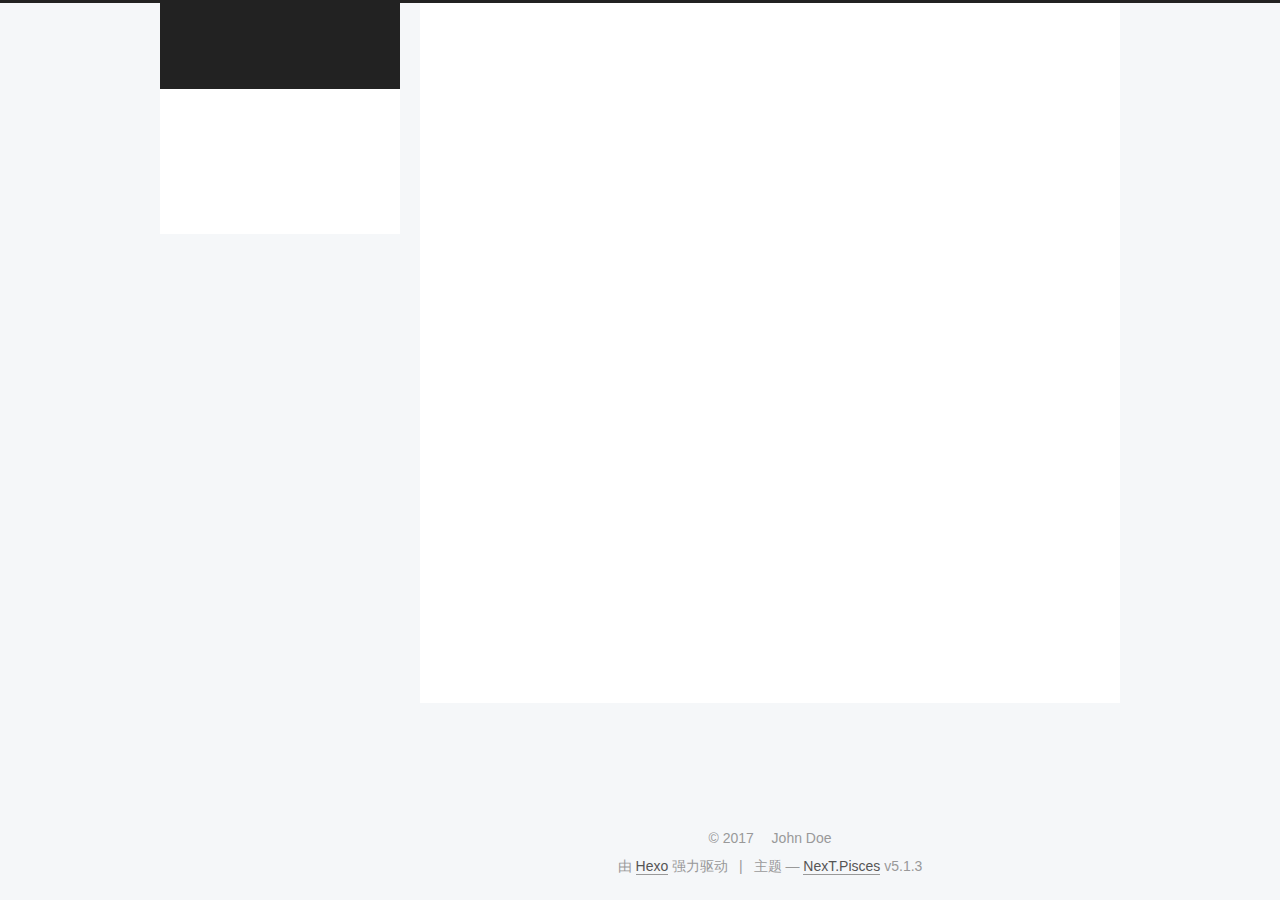
==== commit 30cff6b4: "Site updated: 2017-12-18 18:00:21" ====
--- a/index.html
+++ b/index.html
@@ -310,16 +310,7 @@
       
         
           
-            <p>Welcome to <a href="https://hexo.io/" target="_blank" rel="noopener">Hexo</a>! This is your very first post. Check <a href="https://hexo.io/docs/" target="_blank" rel="noopener">documentation</a> for more info. If you get any problems when using Hexo, you can find the answer in <a href="https://hexo.io/docs/troubleshooting.html" target="_blank" rel="noopener">troubleshooting</a> or you can ask me on <a href="https://github.com/hexojs/hexo/issues" target="_blank" rel="noopener">GitHub</a>.</p>
-<h2 id="Quick-Start"><a href="#Quick-Start" class="headerlink" title="Quick Start"></a>Quick Start</h2><h3 id="Create-a-new-post"><a href="#Create-a-new-post" class="headerlink" title="Create a new post"></a>Create a new post</h3><figure class="highlight bash"><table><tr><td class="gutter"><pre><span class="line">1</span><br></pre></td><td class="code"><pre><span class="line">$ hexo new <span class="string">"My New Post"</span></span><br></pre></td></tr></table></figure>
-<p>More info: <a href="https://hexo.io/docs/writing.html" target="_blank" rel="noopener">Writing</a></p>
-<h3 id="Run-server"><a href="#Run-server" class="headerlink" title="Run server"></a>Run server</h3><figure class="highlight bash"><table><tr><td class="gutter"><pre><span class="line">1</span><br></pre></td><td class="code"><pre><span class="line">$ hexo server</span><br></pre></td></tr></table></figure>
-<p>More info: <a href="https://hexo.io/docs/server.html" target="_blank" rel="noopener">Server</a></p>
-<h3 id="Generate-static-files"><a href="#Generate-static-files" class="headerlink" title="Generate static files"></a>Generate static files</h3><figure class="highlight bash"><table><tr><td class="gutter"><pre><span class="line">1</span><br></pre></td><td class="code"><pre><span class="line">$ hexo generate</span><br></pre></td></tr></table></figure>
-<p>More info: <a href="https://hexo.io/docs/generating.html" target="_blank" rel="noopener">Generating</a></p>
-<h3 id="Deploy-to-remote-sites"><a href="#Deploy-to-remote-sites" class="headerlink" title="Deploy to remote sites"></a>Deploy to remote sites</h3><figure class="highlight bash"><table><tr><td class="gutter"><pre><span class="line">1</span><br></pre></td><td class="code"><pre><span class="line">$ hexo deploy</span><br></pre></td></tr></table></figure>
-<p>More info: <a href="https://hexo.io/docs/deployment.html" target="_blank" rel="noopener">Deployment</a></p>
-
+            
           
         
       
--- a/css/main.css
+++ b/css/main.css
@@ -1828,7 +1828,7 @@
   width: 4px;
   height: 4px;
   border-radius: 50%;
-  background: #ff16ff;
+  background: #2bffff;
 }
 .links-of-blogroll {
   font-size: 13px;
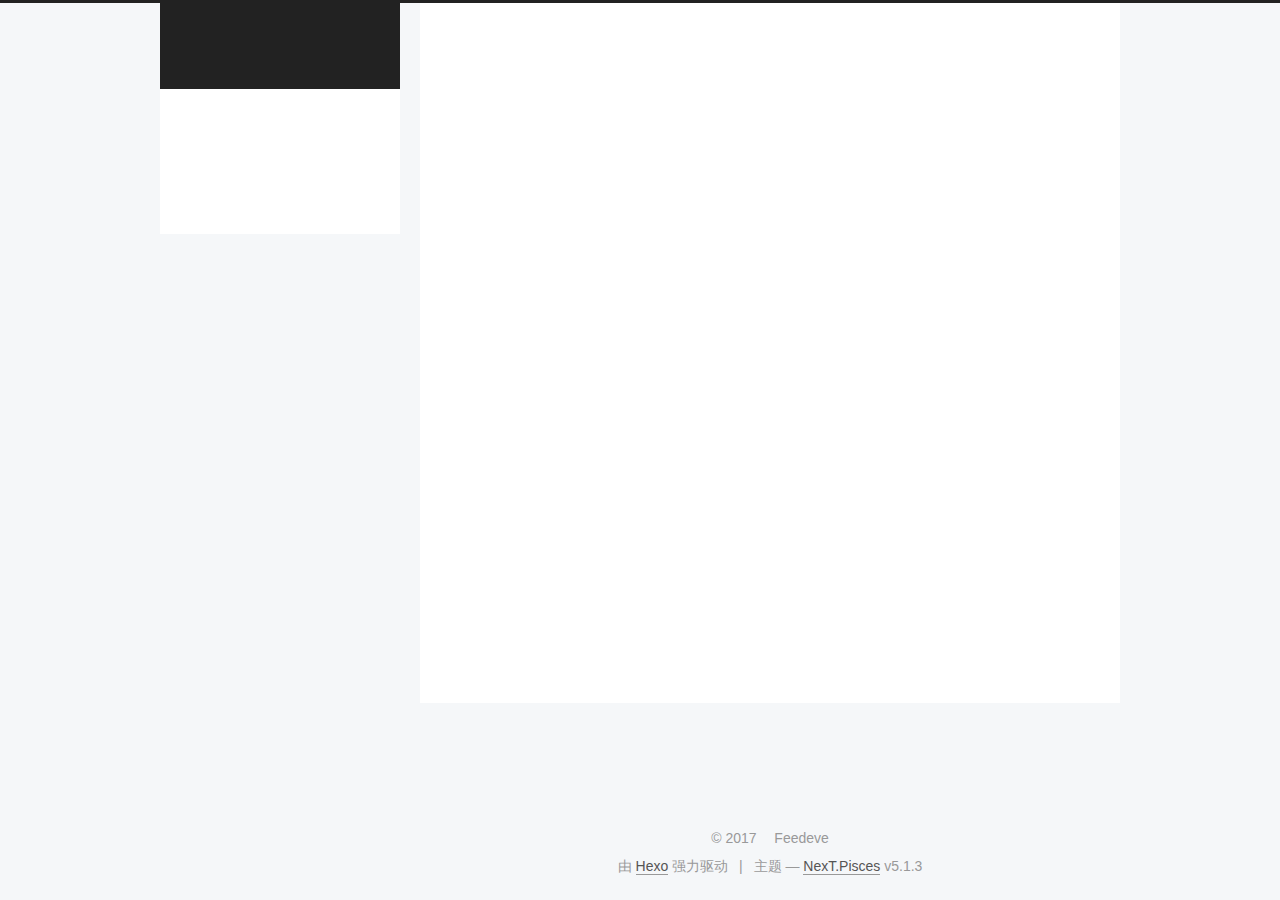
==== commit 559178a4: "Site updated: 2017-12-18 19:34:44" ====
--- a/index.html
+++ b/index.html
@@ -242,7 +242,7 @@
     <link itemprop="mainEntityOfPage" href="http://yoursite.com/2017/12/18/hello-world/">
 
     <span hidden itemprop="author" itemscope itemtype="http://schema.org/Person">
-      <meta itemprop="name" content="John Doe">
+      <meta itemprop="name" content="Feedeve">
       <meta itemprop="description" content="">
       <meta itemprop="image" content="/images/avatar.gif">
     </span>
@@ -270,7 +270,7 @@
               
                 <span class="post-meta-item-text">发表于</span>
               
-              <time title="创建于" itemprop="dateCreated datePublished" datetime="2017-12-18T17:21:14+08:00">
+              <time title="创建于" itemprop="dateCreated datePublished" datetime="2017-12-18T19:26:53+08:00">
                 2017-12-18
               </time>
             
@@ -380,7 +380,7 @@
         <div class="site-overview">
           <div class="site-author motion-element" itemprop="author" itemscope itemtype="http://schema.org/Person">
             
-              <p class="site-author-name" itemprop="name">John Doe</p>
+              <p class="site-author-name" itemprop="name">Feedeve</p>
               <p class="site-description motion-element" itemprop="description"></p>
           </div>
 
@@ -438,7 +438,7 @@
   <span class="with-love">
     <i class="fa fa-user"></i>
   </span>
-  <span class="author" itemprop="copyrightHolder">John Doe</span>
+  <span class="author" itemprop="copyrightHolder">Feedeve</span>
 
   
 </div>
--- a/css/main.css
+++ b/css/main.css
@@ -1828,7 +1828,7 @@
   width: 4px;
   height: 4px;
   border-radius: 50%;
-  background: #2bffff;
+  background: #ffff96;
 }
 .links-of-blogroll {
   font-size: 13px;
